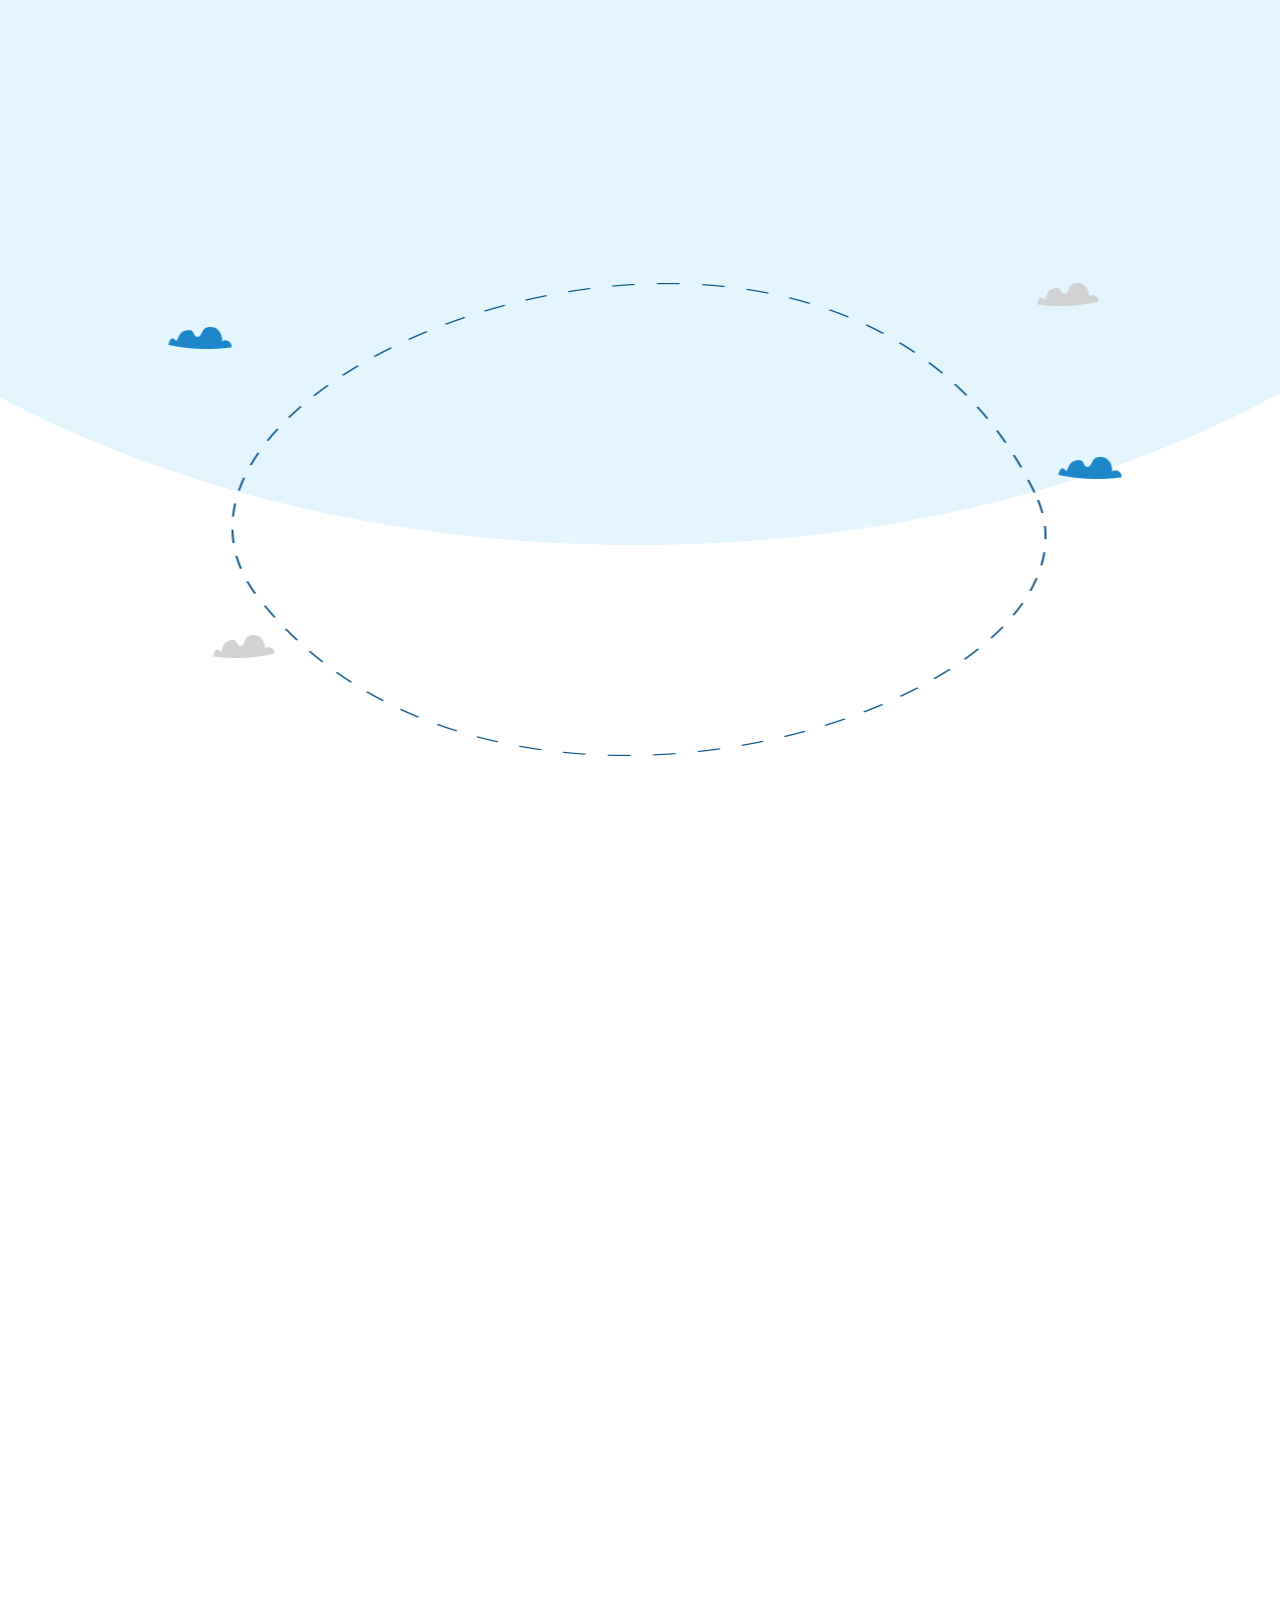
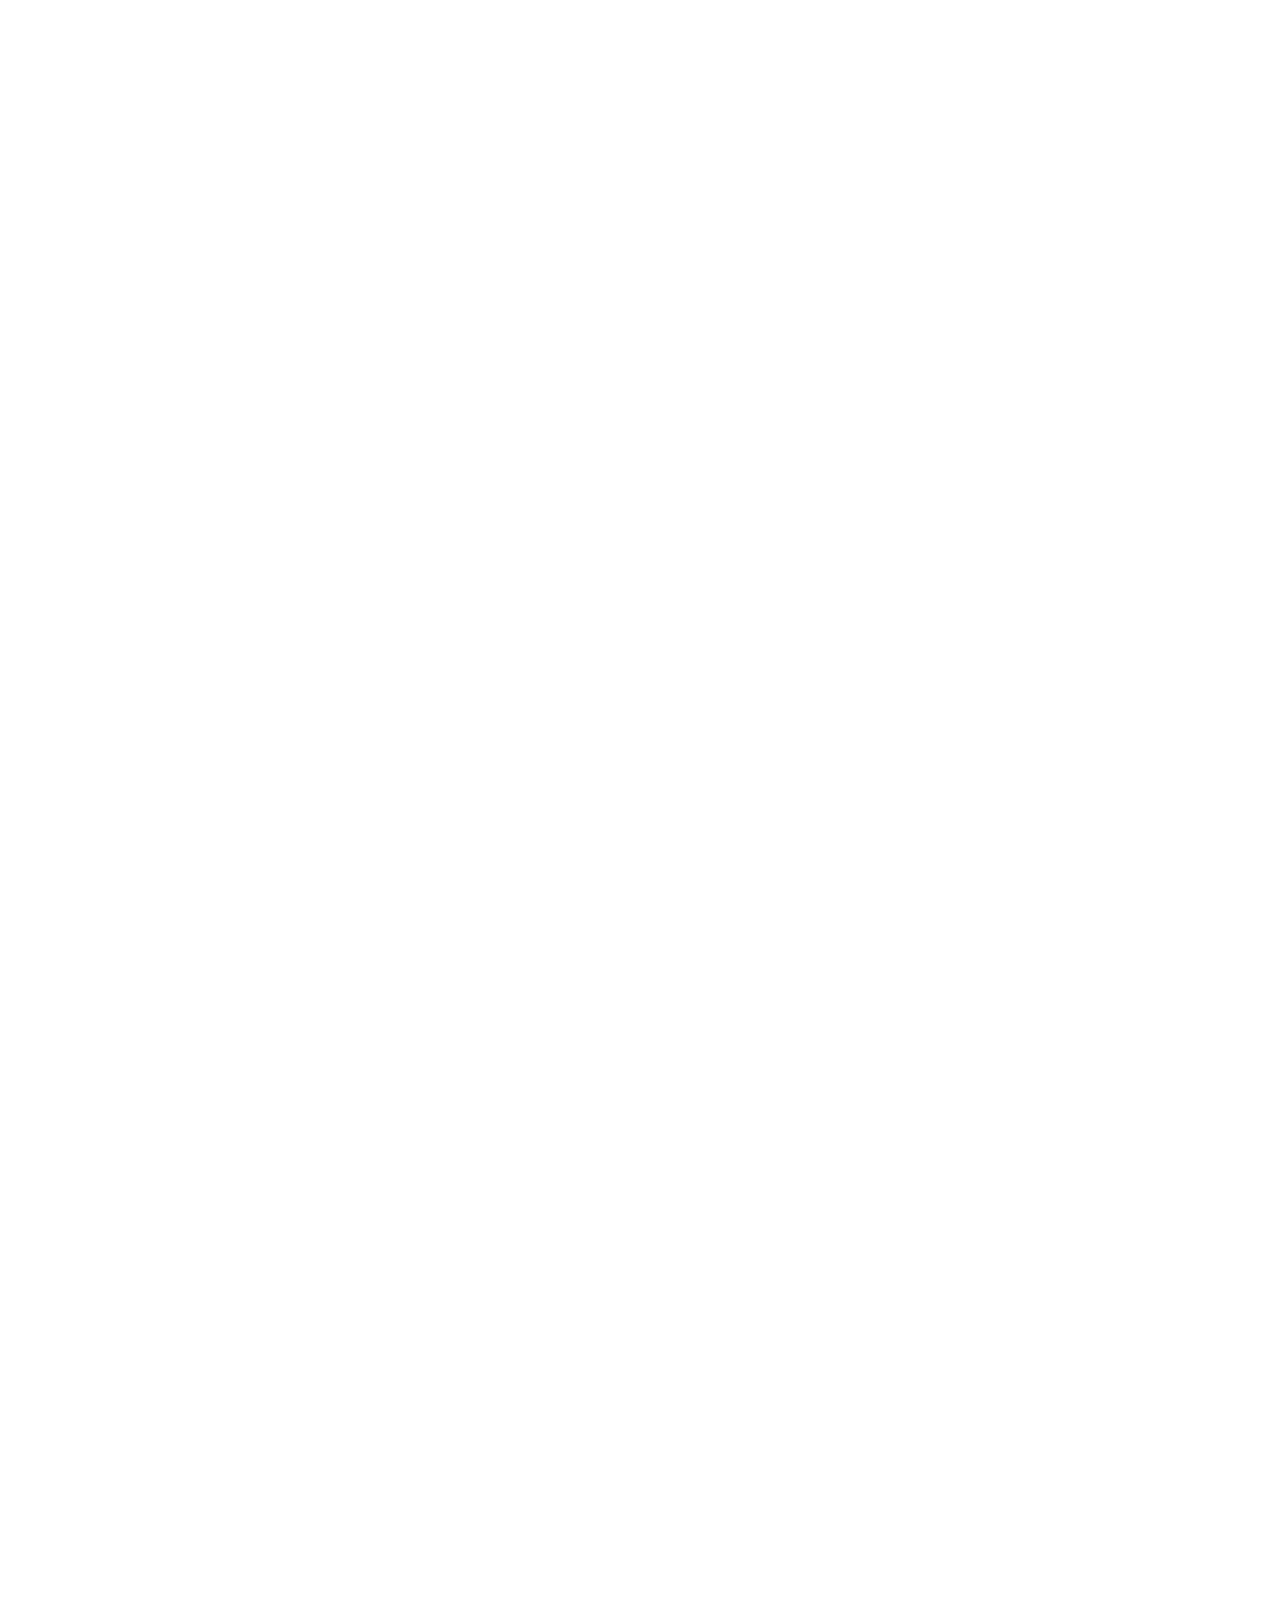
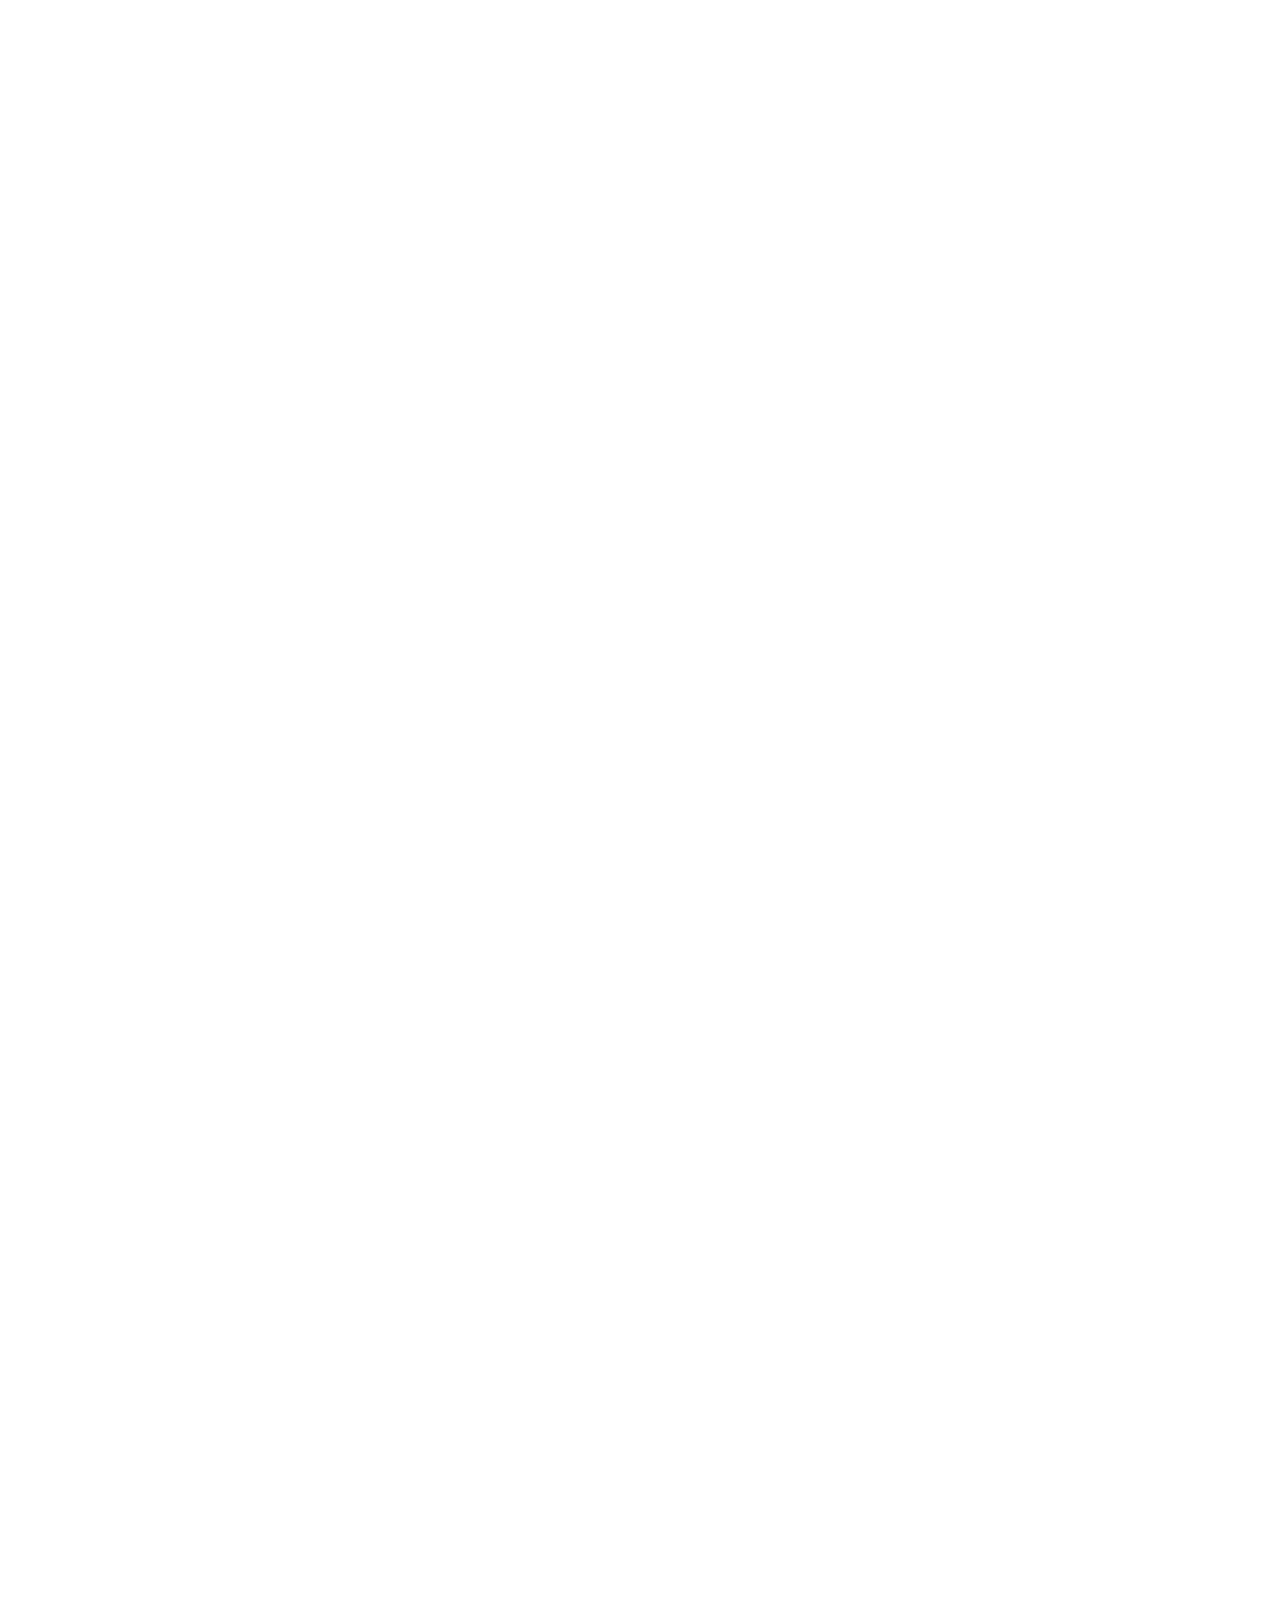
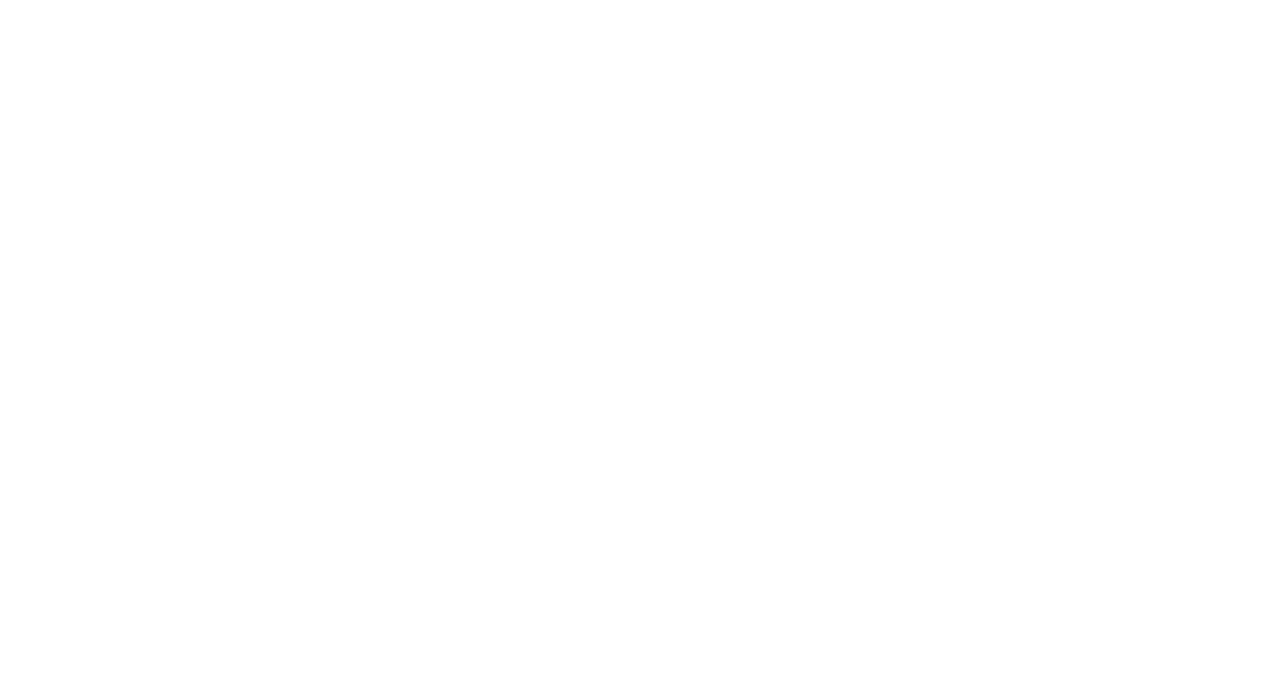
==== index.html @ 8e1ba325 "Initial commit" ====
<!DOCTYPE html>
<html dir="ltr" lang="en-US">
<head>

	<meta http-equiv="content-type" content="text/html; charset=utf-8" />
	<meta name="author" content="www.polleosport.de" />

	<!-- Stylesheets
	============================================= -->
	<link rel="stylesheet" type="text/css" href="fonts/style.css" />
	<link rel="stylesheet" href="css/bootstrap.css" type="text/css" />
	<link rel="stylesheet" href="style.css" type="text/css" />
	<link rel="stylesheet" href="css/swiper.css" type="text/css" />
	<link rel="stylesheet" href="css/dark.css" type="text/css" />
	<link rel="stylesheet" href="css/font-icons.css" type="text/css" />
	<link rel="stylesheet" href="css/animate.css" type="text/css" />
	<link rel="stylesheet" href="css/magnific-popup.css" type="text/css" />

	<link rel="stylesheet" href="css/responsive.css" type="text/css" />
	<meta name="viewport" content="width=device-width, initial-scale=1" />

	<!-- Document Title
	============================================= -->
	<title>LeoClub | Loyalty program | Polleosport.de </title>

	<!-- ========= Open Graph protocol  ========= -->
	<meta property="og:site_name" content="LeoClub | Loyalty program | Polleosport.de" />
	<meta property="og:locale" content="hr_HR" />
	<meta property="og:type" content="website" />
	<meta property="og:title" content="LeoClub | Loyalty program | Polleosport.de" />
	<meta property="og:url" content="https://leoclub.polleosport.de" />
	<meta property="og:description" content="LeoClub ist ein Belohnungsprogramm für unsere treuen Kunden. Wir belohnen Sie bei jedem Einkauf mit LeoClub-Punkten. Beim Einkauf an Verkaufsstellen und im Polleo Sport-Webshop können Punkte gegen Rabatte eingetauscht werden, und Sie können viele andere Vorteile erwarten." />
	<meta property="og:image" content="https://leoclub.polleosport.de/images/leoclub_preview.jpg" />

</head>

<body class="stretched side-panel-left">

<div class="body-overlay"></div>

		<div id="side-panel" class="dark">

			<div id="side-panel-trigger-close" class="side-panel-trigger"><a href="#"><i class="icon-line-cross"></i></a></div>

			<div class="side-panel-wrap">

				<div class="widget clearfix">



					<nav class="nav-tree nobottommargin">
						<ul>

							<li class="current"><a href="#" data-toggle="modal" data-target="#myProgram">Programmregeln</a></li>
							<li class="current"><a href="#" data-toggle="modal" data-target="#myPrivacy">Datenschutz-Bestimmungen</a></li>
							<li class="current"><a href="#" data-toggle="modal" data-target="#myNagrada">Belohnungsregeln</a></li>
						</ul>
					</nav>

				</div>



			</div>

		</div>

	<!-- Document Wrapper
	============================================= -->
	<div id="wrapper" class="clearfix">

		<!-- Header
		============================================= -->
		<header id="header" class="transparent-header no-sticky" >

			<div id="header-wrap">

				<div class="container clearfix">

					<div id="primary-menu-trigger" class="side-panel-trigger"><i class="icon-reorder"></i></div>


					<!-- Logo
					============================================= -->
					<div id="logo">
						<a href="index.html" class="standard-logo" data-dark-logo="images/logo.svg"><img src="images/logo.svg" alt="LeoClub"></a>
						<a href="index.html" class="retina-logo" data-dark-logo="images/logo.svg"><img src="images/logo.svg" alt="LeoClub"></a>
					</div><!-- #logo end -->

					<!-- Primary Navigation
					============================================= -->
					<nav id="primary-menu" class="dark">

						<ul>

							<li ><a href="#" data-toggle="modal" data-target="#myProgram"><div>Programmregeln</div></a></li>
							<li ><a href="#" data-toggle="modal" data-target="#myPrivacy"><div>Datenschutz-Bestimmungen</div></a></li>
							<li ><a href="#" data-toggle="modal" data-target="#myNagrada"><div>Belohnungsregeln</div></a></li>

						</ul>

						<div id="top-search"> <a class="button button-circle nomargin d-none d-lg-block" href="https://polleosport.de/register">Beitreten</a>
							<a class=" color d-block d-lg-none" href="https://polleosport.de/register"> <i class="icon-user-alt"></i></a>

						</div>







					</nav><!-- #primary-menu end -->

				</div>

			</div>

		</header><!-- #header end -->

			<div class="clearfix"></div>

		<!-- Content
		============================================= -->
		<section id="content">

			<div class="content-wrap">

				<div class="container clearfix">
					<div class="row clearfix">

						<div class="col-xl-12">
							<div class=" bottommargin center">
								<h1>Willkommen<br /> in der Löwenfamilie.</h1>
							</div>

							<div class=" center" style="max-width:700px;margin:0 auto;margin-top: 70px">

							<iframe width="560" height="315" src="https://www.youtube.com/embed/TmP2tFRgdqQ" frameborder="0" allowfullscreen></iframe>


								<p class="topmargin-lg lead">LeoClub ist ein Belohnungsprogramm für unsere treuen Kunden. Wir belohnen Sie bei jedem Einkauf mit LeoClub-Punkten. Beim Einkauf an Verkaufsstellen und im Polleo Sport-Webshop können Punkte gegen Rabatte eingetauscht werden, und Sie können viele andere Vorteile erwarten.
								<a class="button button-large button-circle " href="https://polleosport.de/register"> Beitreten</a>
								<div class="clearfix"></div>

								

							</div>


						</div>




					</div>
				</div>

				<div class="container clearfix">
					<div class="row clearfix">

						<div class="col-xl-12">
							<div class=" topmargin bottommargin-lg center">
								<h2>LeoClub Leistungen</h2>
							</div>

						</div>

					</div>
					<div class="row clearfix bottommargin-sm">

						<div class="col-md-6 toppadding70">
							<h3>Punkte für jeden Einkauf</h3>

							<p class="leadsmall">Bei jedem Einkauf sammeln Sie Punkte. Für jeweils 3 € erhalten Sie 1 Punkt. Sie können Punkte gegen Rabatte auf das Gesamtkonto * nach folgender Formel eintauschen:</p>
							<ul class="disc">
								<li>Für <span class="color">50</span> ausgegebene Punkte erhalten Sie  <span class="color">10%</span> Rabatt</li>
								<li>Für <span class="color">100</span> ausgegebene Punkte erhalten Sie  <span class="color">15%</span> Rabatt</li>
								<li>Für <span class="color">200</span> ausgegebene Punkte erhalten Sie  <span class="color">20%</span> Rabatt</li>
							</ul>
							<small></small>* Es ist möglich, nur eine Rabattoption pro Konto zu verwenden. Punkte und Rabatte summieren sich nicht. Für Produkte, die bereits heruntergesetzt wurden, gilt die Regel für höhere Rabatte.

						</div>

						<div class="col-md-6 ">
							<img src="images/bodovi.png" alt="Bodovi za svaku kupnju"/>
						</div>

					</div>

					<div class="clearfix"></div>

					<div class="row clearfix bottommargin-sm ">

						<div class="col-md-6 ">
							<img src="images/leoclub.png" alt="LeoClub cijen"/>
						</div>

						<div class="col-md-6 toppadding70">
							<h3>LeoClub Preise</h3>

							<p class="leadsmall">Die Preise dieser Produkte sind niedriger als die regulären, sie gelten nur für LeoClub-Mitglieder und sind besonders in Filialen und im Polleo Sport-Webshop bekannt.</p>
							<p class="leadsmall">Durch den Kauf von LeoClub-Artikeln sammeln Sie weiterhin Prämienpunkte! </p>


						</div>



					</div>

					<div class="clearfix"></div>

					<div class="row clearfix bottommargin-sm ">

						<div class="col-md-6 toppadding70">
							<h3>Gutscheine</h3>

							<p class="leadsmall">Gutscheine, die in Filialen oder Webshops verwendet werden können, stehen unseren Mitgliedern zur Verfügung.</p>
							<p class="leadsmall">Gutscheine sind über die LeoClub-App für Mobilgeräte oder über Einzelhandelskonten in den Polleo Sport-Verkaufsstellen erhältlich.   </p>


						</div>

						<div class="col-md-6 ">
							<img src="images/vauceri.png" alt="Kuponi"/>
						</div>

					</div>

					<div class="clearfix"></div>


					<div class="row clearfix bottommargin-sm ">

						<div class="col-md-6 ">
							<img src="images/nagradnibodovi.png" alt="Nagradni bodovi"/>
						</div>

						<div class="col-md-6 toppadding70">
							<h3>Belohnungspunkte</h3>

							<p class="leadsmall">Sie erhalten außerdem zusätzliche Prämienpunkte für Einkäufe in bestimmten Kategorien, ausgewählten Marken und Produkten.</p>

							<p class="leadsmall">Überprüfen Sie vor dem Einkauf, ob sich der Artikel in der LeoClub-Aktion befindet, und sparen Sie somit mehr!</p>



						</div>



					</div>

					<div class="clearfix"></div>



				</div>

				<div class="section">
					<div class="container">
						<div class="row clearfix">

							<div class="col-xl-12">
								<div class=" topmargin bottommargin-lg center">
									<h2 class="bottommargin-xs">Wie man beitritt?</h2>
									<p class="lead">Egal, ob Sie ein Fan von Karten oder mobilen Anwendungen sind, Sie können auf drei Arten teilnehmen. </p>
								</div>
							</div>

							<div class="col-md-4 center">
							<img src="images/kiosk.png" alt="Terminal u poslovnici" />
							<h4 class="bottommargin-xs">Terminal in der Filiale</h4>
							<p class="leadsmall">Sie können sich über das Terminal in allen Polleo Sport-Filialen registrieren und erhalten sofort Ihre LeoClub-Karte, die sofort einsatzbereit ist.   </p>

							</div>
							<div class="col-md-4 center">
								<img src="images/app.png" alt="Mobilna aplikacija" />
								<h4 class="bottommargin-xs">Mobile Applikation</h4>
								<p class="leadsmall">Sie können es anstelle der Karte verwenden und sich unterwegs alle von uns erstellten Nachrichten und Angebote ansehen.    </p>

							</div>
							<div class="col-md-4 center">
								<img src="images/mobile.png" alt="Web shop" />
								<h4 class="bottommargin-xs">Webshop</h4>
								<p class="leadsmall">Sie können auch Mitglied werden, wenn Sie sich im Webshop registrieren, wo Sie automatisch Vorteile erhalten. Für Einkäufe in der Filiale können Sie die Karte jederzeit am Terminal herausnehmen oder die mobile Anwendung herunterladen. </p>

							</div>



						</div>

					</div>
				</div>

				<div class="col-xs-12 center" style="margin-top:-85px">

					<a class="button button-large button-circle center btnoutset" href="https://polleosport.de/register"> Beitreten</a>


				</div>



				<!--faq -->


				<div class="container clearfix">
					<div class="row clearfix">

						<div class="col-xl-12">
							<div class=" topmargin bottommargin-lg center">
								<h2>FAQ(Häufig gestellte Fragen)</h2>
							</div>

							<div class="toggle">
								<div class="togglet"><i class="toggle-closed icon-angle-down"></i><i class="toggle-open icon-angle-up"></i> 1. Was ist das LeoClub-Treueprogramm?</div>
								<div class="togglec">Das LeoClub-Treueprogramm ist ein Prämienprogramm, das Ihnen Vorteile für den Kauf oder die Nutzung von Produkten und Dienstleistungen in Filialen oder im Polleo Sport-Webshop bietet.</div>
							</div>

							<div class="toggle">
								<div class="togglet"><i class="toggle-closed icon-angle-down"></i><i class="toggle-open icon-angle-up"></i>2. Wer kann Mitglied des LeoClub-Treueprogramms werden?</div>
								<div class="togglec">Mitglieder des LeoClub-Treueprogramms können natürliche Personen im Alter von mindestens 16 Jahren sein, die in der EU wohnen und zuvor das Antragsformular ausgefüllt haben.</div>
							</div>

							<div class="toggle">
								<div class="togglet"><i class="toggle-closed icon-angle-down"></i><i class="toggle-open icon-angle-up"></i>3. Wie kann ich am LeoClub-Treueprogramm teilnehmen?</div>
								<div class="togglec">Sie können dem LeoClub-Treueprogramm beitreten, indem Sie das Antragsformular an digitalen Terminals in den Filialen von Polleo Sport, über die mobile Anwendung LeoClub oder im Polleo Sport-Webshop ausfüllen.</div>
							</div>

							<div class="toggle">
								<div class="togglet"><i class="toggle-closed icon-angle-down"></i><i class="toggle-open icon-angle-up"></i>4. Wie werden Punkte gesammelt?</div>
								<div class="togglec">Sie sammeln Punkte, indem Sie die LeoClub-Karte an den Polleo Sport-Verkaufsstellen scannen oder im Polleo Sport-Webshop kaufen, wenn Sie sich zuvor in Ihrem Konto angemeldet haben.</div>
							</div>

							<div class="toggle">
								<div class="togglet"><i class="toggle-closed icon-angle-down"></i><i class="toggle-open icon-angle-up"></i>5. Wie lange sind die gesammelten Punkte gültig?</div>
								<div class="togglec">Die gesammelten Punkte sind gültig, solange Sie aktives Mitglied des LeoClub-Treueprogramms sind.</div>
							</div>

							<div class="toggle">
								<div class="togglet"><i class="toggle-closed icon-angle-down"></i><i class="toggle-open icon-angle-up"></i>6. Können meine Punkte an eine andere Person übertragen werden?</div>
								<div class="togglec">Punkte können nicht an andere Personen übertragen werden und gelten nur für den Inhaber der LeoClub-Treueprogrammkarte.</div>
							</div>

							<div class="toggle">
								<div class="togglet"><i class="toggle-closed icon-angle-down"></i><i class="toggle-open icon-angle-up"></i>7. Was ist der Wert des Punktes? </div>
								<div class="togglec">Bei einem Verbrauch von 3 € erhalten Sie 1 Punkt.</div>
							</div>

							<div class="toggle">
								<div class="togglet"><i class="toggle-closed icon-angle-down"></i><i class="toggle-open icon-angle-up"></i>8. Was tun bei Verlust oder Beschädigung der LeoClub-Karte?</div>
								<div class="togglec">Melden Sie sich am digitalen Terminal der Polleo Sport-Niederlassung in Ihrem Profil an und fordern Sie eine neue Karte an. Befolgen Sie die Anweisungen auf dem Terminal und scannen Sie die Karte, um eine Verbindung zu Ihren Daten herzustellen. Sie können die mobile LeoClub-App auch herunterladen und anstelle einer physischen Karte verwenden.</div>
							</div>


							<div class="toggle">
								<div class="togglet"><i class="toggle-closed icon-angle-down"></i><i class="toggle-open icon-angle-up"></i>9. Wie kann ich meine persönlichen Daten ändern?</div>
								<div class="togglec">Sie können Ihre Daten jederzeit über das Benutzerprofil im Polleo Sport-Webshop oder über die mobile LeoClub-Anwendung ändern oder ergänzen.</div>
							</div>


							<div class="toggle">
								<div class="togglet"><i class="toggle-closed icon-angle-down"></i><i class="toggle-open icon-angle-up"></i>10. Wie werden meine Daten gespeichert und verarbeitet?</div>
								<div class="togglec">Alle Informationen zum Schutz und zur Verarbeitung Ihrer personenbezogenen Daten können gemäß den Datenschutzbestimmungen unter der Webadresse leoclupolleosport.de eingesehen werden</div>
							</div>

							<div class="toggle">
								<div class="togglet"><i class="toggle-closed icon-angle-down"></i><i class="toggle-open icon-angle-up"></i>11. Wie kann ich meine Punkte überprüfen?</div>
								<div class="togglec">Sie können Ihre Punkte überprüfen, indem Sie sich am digitalen Terminal in der Polleo Sport-Filiale, über die mobile Anwendung oder über Ihr Webshop-Konto registrieren.</div>
							</div>

						</div>

					</div>

				</div>





				<!--nagrade -->


			<!--	<div class="container clearfix" id="nagrada">
					<div class="row clearfix">

						<div class="col-xl-12">
							<div class=" topmargin-lg bottommargin center">
								<h2>Nagrađujemo nove članove</h2>
								<p class="leadsmall">Sudjelovanje u nagradnoj igri i gratis bodovi vrijede za učlanjenja do 15.07.2019.</p>
								<p class="leadsmall">Rok iskoristivosti kartica i šapica iz starog LavKlub programa nagrađivanja je do 31.07.2019. te nakon toga iste neće više vrijediti.</p>
							</div>



						</div>

					</div>

					<div class="row clearfix bottommargin-sm">

						<div class="col-md-6 toppadding30">
							<h3>Poklon dobrodošlice</h3>

							<p class="leadsmall">Svakog novog člana do 15.07.2019. nagrađujemo s <span class="color">50 bodova</span> dobrodošlice prilikom učlanjenja.</p>
							<p>*50 bodova možeš iskoristiti za 10% popusta na jednom računu za sve artikle s redovnom cijenom. Bodove ne moraš trošiti ako ne želiš, već ih možeš nastaviti prikupljati i iskoristiti za brojne druge pogodnosti.</p>

						</div>

						<div class="col-md-6 ">
							<img src="images/50.svg" alt="Poklon dobrodošlice"/>
						</div>

					</div>

					<div class="clearfix"></div>

					<div class="row clearfix bottommargin-sm ">

						<div class="col-md-6 ">
							<img src="images/100.svg" alt="LeoClub cijen"/>
						</div>

						<div class="col-md-6 toppadding20">
							<h3>Osvoji poklon karticu!</h3>

							<p class="leadsmall">Postani član LeoCluba do 15.07.2019. i ulaziš u bubanj za čak <span class="color">10.000,00 kn</span> na poklon kartici Polleo Sporta!*</p>
								<p>*Učlanjenjem do 15.07. automatski sudjeluješ u nagradnoj igri. Pobjednik će biti objavljen najkasnije 8 dana nakon završetka nagradne na web stranicama LeoClub-a.</p>



						</div>



					</div>

					<div class="clearfix"></div>


				</div> -->



			</div>

		</section><!-- #content end -->

		<!-- Footer
		============================================= -->
		<footer id="footer" class="dark notopmargin">

			<div class="container">

				<!-- Footer Widgets
				============================================= -->
				<div class="footer-widgets-wrap clearfix">

					<div class=" topmargin bottommargin center">
						<h2>Hast du eine Frage?</h2>
					</div>

					<div class="col_full bottommargin">

						<div class="col_one_third">

							<div class="widget clearfix">

								<h4>Adresse:</h4>
								<p>Polleo Sport Gmbh <br/>
									Pluskaufstraße 7, 4061 Pasching, Austria<br/>	
									UID: ATU75218417</p>
							</div>

						</div>

						<div class="col_one_third">

							<div class="widget  clearfix">

								<h4>Kontakt</h4>
								<p>Kostenloses Infotelefon: +43 660 843 8600<br/>
									E-Mail: leoclub@polleosport.at</p>
							</div>

						</div>

						<div class="col_one_third col_last">

							<div class="widget clearfix">
								<h4>Teilen Sie die guten Nachrichten</h4>
								<div class="col_half">
									<p><a href="https://www.facebook.com/PolleoSportOesterreich/"><img src="images/fejsac.png" /> Facebook</a></p>
								</div>

								<div class="col_half col_last">
									<p><a href="https://www.instagram.com/polleosport.at/"><img src="images/instach.png" /> Instagram</a></p>
								</div>


							</div>

						</div>

					</div>

					<div class="clearfix"></div>

					<div class="col_half  bottommargin toppadding20">

						<img src="images/logo-leo.svg" alt="LeoClub">
					</div>

					<div class="col_half col_last tright  bottommargin-xs toppadding50">
						<div class="fright clearfix">
							<p>© 2020, LeoClub by Polleo Sport • Polleo Adria d.o.o. • Alle Rechte vorbehalten</p>

						</div>




					</div>
				</div><!-- .footer-widgets-wrap end -->

			</div>








		</footer><!-- #footer end -->

	</div><!-- #wrapper end -->


	<!-- Pravila programa Modal -->
	<div class="modal" id="myProgram">
	<div class="modal-dialog">
		<div class="modal-content">

			<!-- Modal Header -->
			<div class="modal-header">
				<h4 class="modal-title">Programmregeln</h4>
				<button type="button" class="close" data-dismiss="modal">&times;</button>
			</div>

			<!-- Modal body -->
			<div class="modal-body">
				<h3>1. Einleitende Bestimmungen</h3>
				<p>1.1. Wir sind eine Firma Polleo Sport GmbH „Polleo Sport“, und im Sinne der LeoClub Rewards-Programmregeln gelten wir als Leiter des LeoClub Rewards-Programms. In diesen Regeln wird Polleo Sport auch als "Polleo" bezeichnet und das LeoClub-Treueprogramm als "Programm".</p>
				<p>1.2. Diese Regeln gelten als Beziehung zwischen Programmmitgliedern und Polleo als Programmmanager.</p>
				<p>1.3. Ziel des Programms ist es, seinen Mitgliedern die Vorteile zu ermöglichen. Jedes Mitglied des Treueprogramms erklärt durch seinen Zugang zum Programm, dass die Bestimmungen dieser Regeln gelesen und verstanden wurden und dass er sie vollständig akzeptiert.</p>
				<p>1.4. Durch den Zugriff auf das Programm und jedes Mal, wenn Sie eine LeoClub-Karte aus Kunststoff oder elektronisch verwenden, bestätigt das Mitglied, dass es die zum Zeitpunkt der Verwendung der Karte gültigen Regeln sowie andere Dokumente, für die diese Regeln gelten, akzeptiert.</p>
				<p>1.5. Mitglieder werden unter leoclub.polleosport.at über Änderungen der Programmrichtlinien informiert</p>
				<p>1.6. Diese Version der Regenl gilt ab dem 5. Juni 2019.</p>
				<h3>2. Über das Programm</h3>
				<p>2.1. Ziel des Programms ist:</p>
				<ul>
					<li>Ermöglichen Sie Programmmitgliedern, verschiedene Vorteile durch den Kauf oder die Nutzung von Produkten und Dienstleistungen in den Verkaufsstellen oder im Polleo Web Shop zu erzielen</li>
				</ul>
				<ul>
					<li>Informieren Sie die Mitglieder des Programms über Produkte und Dienstleistungen und halten Sie sie über personalisierte Angebote und Vorteile auf dem Laufenden.</li>
				</ul>
				<p>2.2. Personen mit einem Mindestalter von 16 Jahren, die alle Anforderungen gemäß diesen Regeln erfüllen, alle erforderlichen Einwilligungen sowie die angeforderten persönlichen Daten erteilen, können am Programm teilnehmen. Im Falle einer Änderung personenbezogener Daten oder eines Widerrufs der erforderlichen Einwilligung werden die Mitglieder Polleo in geeigneter Weise informieren und / oder eine E-Mail an leoclub@polleosport.at senden</a></p>
				<p>2.3. Die Vorteile und Regeln werden jederzeit über die Website leoclub.polleosport.at/rewards- rules öffentlich zugänglich gemacht und regeln die Regeln und Methoden für das Sammeln und Berechnen die Prämienpunkte sowie andere Informationen zu den Prämien und Vorteilen des Programms. Die Vergütungsregeln können jederzeit geändert werden, und ihre Änderung stellt keine Änderung dieser Regeln dar.</p>
				<h3>3. Mitgliedschaft des Programms</h3>
				<p>3.1. Um Mitglied zu werden, füllt eine Person im Mindestalter von 16 Jahren beim Ausfüllen des Antragsformulars alle erforderlichen Felder auf dem Antragsformular aus: Name, Nachname, Geschlecht, Geburtsdatum, Postanschrift, Handynummer und E-Mail-Adresse.</p>
				<p>3.2. Mitglieder können das Antragsformular über digitale Terminals in Polleo-Filialen, über die Polleo-Website oder über die mobile LeoClub-Anwendung ausfüllen.</p>
				<p>3.3. Durch Ausfüllen des Antragsformulars beantragt eine Person die Mitgliedschaft im Programm und akzeptiert diese Regeln sowie andere Dokumente, auf die sich die Regeln beziehen, vorbehaltlos.</p>
				<p>3.4. Durch die Ausstellung einer Plastik- oder elektronischen Karte in einem digitalen Kiosk, einer mobilen Anwendung oder einem Webshop akzeptiert Polleo den Zugang des Mitglieds zum Programm. Die LeoClub-Karte ist nicht übertragbar und kann nur von dem Mitglied verwendet werden, dem sie gehört.</p>
				<p>3.5. Die Karte ist nummeriert und die Nummer von jeder Karte ist mit den Informationen von der Karte verknüpft.</p>
				<p>3.6. Das Mitglied darf seine LeoClub-Karte ausschließlich für die Zwecke des Programms und gemäß den hier aufgeführten Regeln verwenden.</p>
				<p>3.7. Die LeoClub-Karte ist ausschließlich Österreich in ausgewählten Polleo Sport-Verkaufsstellen und im Webshop www.polleosport.at gültig</p>
				<h3>4. Programmmitglieder</h3>
				<p>4.1. Mitglieder des Programms können natürliche Personen mit einem Mindestalter von 16 Jahren sein, die in der Europäischen Union ansässig sind und zuvor das Antragsformular ausgefüllt haben.</p>
				<p>4.2. Mitglieder dürfen die Vorteile des Programms ausschließlich für den persönlichen Gebrauch nutzen, indem sie ihre eigene LeoClub-Karte vorlegen.</p>
				<p>4.3. Beim Entritt in das Programm erhält das Mitglied zusätzlich zur LeoClub-Karte sein LeoClub-Konto, auf dem Transaktionen und Vorteile aufgezeichnet werden, die es in den Polleo-Filialen oder im Webshop gibt. Ein Mitglied hat nur Anspruch auf ein LeoClub-Konto. Weitere Informationen zu den Nutzungsbedingungen des Polleo-Webshops finden Sie unter https://polleosport.at/terms und unter Bedingungen.</a></p>
				<p>4.4. Durch die Eingabe persönlicher Informationen auf das Antragsformular wird das Mitglied ausdrücklich und zweifellos gewarnt, dass es seine Zustimmung zum Senden von Informationen über das Programm sowie zum Senden von Angeboten und Vorteilen per Handy, LeoClub-Konto und E-Mail erteilt.</p>
				<p>4.5. Alle Aktionen, die über seine LeoClub-Karte oder sein LeoClub-Konto ausgeführt werden, haftet Polleo nicht. Bei Verlust oder Diebstahl einer LeoClub-Karte benachrichtigt das Mitglied Polleo per E-Mail unter leoclub@polleosport.at</a></p>
				<h3>5. Persönliche Informationen und Datenschutz</h3>
				<p>5.1. Polleo verarbeitet die persönlichen Daten der Programmmitglieder ausschließlich zum Zweck des Programms und zum Zweck der Durchführung des Programms. Polleo verarbeitet die persönlichen Informationen, die es bei der Registrierung von Programmmitgliedern gesammelt hat (im Antragsformular, telefonisch, über eine mobile Anwendung oder einen Webshop), sowie die Daten, die es über das Mitglieder während der Nutzung des Programms als Programmmanager gesammelt hat. Weitere Informationen zur Verarbeitung und Verwendung personenbezogener Daten im Polleo-Webshop finden Sie unter https://polleosport.at</a></p>
				<p>5.2. Die Datenschutzrichtlinie des Programms ist über die leoclub.polleosport.com/Privacy Policy verfügbar und enthält detailliertere Informationen darüber, wie die persönlichen Daten der Mitglieder verarbeitet werden, zum Schutz ihrer persönlichen Daten, zu den Rechten der Mitglieder in Bezug auf ihre persönlichen Daten und zur Aufbewahrungsfrist für personenbezogene Daten und andere verwandte Informationen sowie Informationen zur Verweigerung aller erteilten Einwilligungen.</p>
				<h3>6. Beendigung der Mitgliedschaft</h3>
				<p>6.1. Polleo hat das Recht, Programmelemente oder das gesamte Programm jederzeit ohne vorherige Ankündigung zu beenden. Alle Änderungen der Polleo-Programmrichtlinien werden auf der Website leoclub.polleosport.com veröffentlicht. Die Änderungen treten 14 Tage nach dem Datum der Bekanntgabe in Kraft, und die Mitglieder werden rechtzeitig benachrichtigt. Für den Fall, dass Änderungen der Programmregeln die Bedingung oder Fähigkeit beeinträchtigen, über die Punkte oder Vorteile jedes Mitglieds zu verfügen, wird dieses Mitglied innerhalb von 14 Tagen oder bis zum Datum des Inkrafttretens der Änderung oder Änderung der Regeln darauf hingewiesen, dass die Punkte oder Vorteile verwendet werden müssen Welche Punkte oder Vorteile können nicht eingelöst werden?</p>
				<p>6.2. Die Mitgliedschaft im Programm endet:</p>
				<ul>
					<li>Durch die Beendigung der Mitgliedschaft;</li>
					<li>Entfernen des Mitglieds;</li>
					<li>durch Beenden des Programms.</li>
				</ul>
				<p>6.3. Das Mitglied hat das Recht, jederzeit vom Programm zurückzutreten, indem es den Antrag auf Rücktritt vom Programm ordnungsgemäß ausfüllt, der an die E-Mail-Adresse leoclub@polleosport.at gesendet werden kann. Der Rücktritt vom Programm erfolgt innerhalb von 30 Tagen nach Eingang der oben genannten Anfrage bei Polleo.</p>
				<p>6.4. Polleo kann ein Mitglied ohne besondere oder vorherige Warnung im Falle eines Verstoßes gegen die Regeln oder nach Bedarf zur Erfüllung einer vertraglichen oder rechtlichen Verpflichtung vom Programm ausschließen.</p>
				<p>6.5. Mit dem Tag der Beendigung des Programms, dem Tag des Rücktritts oder dem Tag des Ausschlusses verliert das Mitglied dauerhaft alle seine Mitgliedschaftsrechte, einschließlich des Rechts auf alle bisher gewonnenen Punkte oder Vorteile.</p>
				<p>6.6. Polleo übernimmt keine Haftung für materielle oder nicht finanzielle Schäden, die dadurch entstehen, dass das Mitglied nicht über Punkte oder Vorteile informiert wird oder das Mitglied das Recht darauf verloren hat oder diese nicht ausüben kann, außer im Falle von Vorsatz oder grober Fahrlässigkeit von Polleo.</p>
				<p>6.7. Polleo übernimmt keine Verantwortung für die Richtigkeit der Angaben im Antragsformular und für etwaige materielle oder immaterielle Schäden, die auf dieser Grundlage auftreten können.<ins cite="mailto:IK" datetime="2019-04-19T15:21"></ins></p>
				<h3>7. Anwendbares Recht</h3>
				<p>7.1.  Bei Streitigkeiten über das Programm gilt das Recht der Republik Österreich und die Zuständigkeit des zuständigen Bezirksgericht Traun.</p>
			</div>

			<!-- Modal footer -->
			<div class="modal-footer">
				<button type="button" class="button" data-dismiss="modal">Schließen</button>
			</div>

		</div>
	</div>
</div>
	<!-- End Pravila programa Modal -->


	<!-- Pravila nagrađivanja Modal -->
	<div class="modal" id="myNagrada">
		<div class="modal-dialog">
			<div class="modal-content">

				<!-- Modal Header -->
				<div class="modal-header">
					<h4 class="modal-title">Belohnungsregeln</h4>
					<button type="button" class="close" data-dismiss="modal">&times;</button>
				</div>

				<!-- Modal body -->
				<div class="modal-body">
					<h3>1. LeoClub Punkte</h3>
					<p>Als Mitglied des LeoClub-Treueprogramms erhalten Sie bei jedem Einkauf in einem Polleo Sport-Geschäft oder Webshop nach folgender Formel Prämienpunkte:</p>
					<p><strong>Bei verbrauch 20 kn = 1 bod *</strong></p>
					<p>Wenn Sie eine bestimmte Anzahl von Punkten haben, haben Sie Anspruch auf einen Rabatt auf Ihr Gesamtkonto *. Die Anzahl der benötigten Punkte und die Anzahl der verfügbaren Rabatte sind in der folgenden Tabelle aufgeführt.</p>
					<table class="table table-striped">
						<tbody>
						<tr>
							<td>
								<p><strong>Anzahl der erforderlichen Punkte</strong></p>
							</td>
							<td>
								<p><strong>Rabattbetrag</strong></p>
							</td>
						</tr>
						<tr>
							<td>
								<p><strong> 50</strong></p>
							</td>
							<td>
								<p><strong>10%</strong></p>
							</td>
						</tr>
						<tr>
							<td>
								<p><strong>100</strong></p>
							</td>
							<td>
								<p><strong>15%</strong></p>
							</td>
						</tr>
						<tr>
							<td>
								<p><strong>200</strong></p>
							</td>
							<td>
								<p><strong>20%</strong></p>
							</td>
						</tr>
						</tbody>
					</table>
					<p>* Es kann nur ein Rabatt pro Option verwendet werden.</p>
					<ul>
						<li> Punkte und Rabatte summieren sich nicht.</li>
						<li> Für Produkte, die bereits heruntergesetzt sind, gilt eine größere Rabattregel.</li>
						<li> Beim Einlösen von Punkten werden keine neuen Punkte gesammelt</li>
						<li> Beim Kauf von Geschenkkarten werden keine zusätzlichen Punkte verdient</li>
					</ul>
					<h3>2. Empfohlene LeoClub-Artikel für Programmmitglieder</h3>
					<p>Die Preise dieser Produkte sind niedriger als die regulären Preise, gelten nur für LeoClub-Mitglieder und sind besonders in Polleo Sport Filialen und im Webshop bekannt. Durch den Kauf von LeoClub-Artikeln erhalten Sie weiterhin Prämienpunkte</p>
					<h3>3. Gutscheine</h3>
					<p>Gutscheine können von unseren Mitgliedern in den Polleo Sport filialen oder im Webshop verwendet werden. Gutscheine sind über die mobile LeoClub-App oder über Einzelhandelskonten in den Polleo Sport-Verkaufsstellen erhältlich. Einzelne Gutscheine stehen den Kunden sofort zur Verfügung, während eine bestimmte Art von Gutschein für Punkte eingelöst wird, die Mitglieder sammeln.</p>
					<h3>4. Belohnungspunkte für den Kauf bestimmter Kategorien, Marken oder Produkte.</h3>
					<p>Sie qualifizieren sich für zusätzliche Prämienpunkte, indem Sie bestimmte Kategorien, Marken oder Produkte kaufen.</p>
				</div>

				<!-- Modal footer -->
				<div class="modal-footer">
					<button type="button" class="button" data-dismiss="modal">Schließen</button>
				</div>

			</div>
		</div>
	</div>
	<!-- End Pravila nagradjivanja Modal -->

	<!-- Pravila nagrađivanja Modal -->
	<div class="modal" id="myPrivacy">
		<div class="modal-dialog">
			<div class="modal-content">

				<!-- Modal Header -->
				<div class="modal-header">
					<h4 class="modal-title">Datenschutzerklärung	</h4>
					<button type="button" class="close" data-dismiss="modal">&times;</button>
				</div>

				<!-- Modal body -->
				<div class="modal-body">

					<h3>1. Einleitende Bestimmungen</h3>
					<p>Diese Regeln können jederzeit geändert werden. Im Falle von Änderungen, Modifikationen oder Ergänzungen dieser Regeln werden die Mitglieder auf der Website leoclub.polleosport.com und per E-Mail (falls möglich) benachrichtigt oder auf eine andere geeignete und leicht sichtbare Weise benachrichtigt.</p>
					<p>In diesem Dokument wird den Programmmitgliedern genau erklärt, was wir mit Ihren persönlichen Daten tun.</p>
					<p>Dieses Dokument beschreibt, wie wir Ihre persönlichen Daten sammeln, verwenden und verarbeiten und wie wir unseren gesetzlichen Verpflichtungen Ihnen gegenüber nachkommen.</p>
					<p>hre Privatsphäre ist uns wichtig und wir kümmern uns um die Sicherheit und den Schutz Ihrer Rechte.</p>
					<p>Wenn Sie mit einem Teil dieser Mitteilung unzufrieden sind, können Sie die Ausübung eines der nachstehend aufgeführten Rechte geltend machen.</p>
					<h3>2. Zu verarbeitende Daten</h3>
					<p>Wir verarbeiten die persönlichen Daten, die Sie uns bei der Anmeldung / Teilnahme am Programm zur Verfügung stellen, ausschließlich bei der Kommunikation mit Polleo über Telefonanrufe, E-Mail, mobile Anwendungen und Profile auf den Websites des Polleo Sport- und LeoClub Rewards-Programms.</p>
					<p>Zu verarbeitende Daten:</p>
					<ul>
						<li>Name, Geschlecht, Adresse, Geburtsdatum, Mobilnummer, E-Mail-Adresse, dh die Informationen, die Sie uns bei der Anmeldung zum Programm gegeben haben. Wir verarbeiten auch alle Änderungen, die Sie an den Informationen vornehmen, die Sie später angegeben haben.</li>
					</ul>
					<ul>
						<li>Zusätzliche Informationen wie: Fitnessziel, Sportziel und bevorzugte Marke</li>
					</ul>
					<ul>
						<li>Transaktionsdaten beim Kauf einer LeoClub-Karte: Datum und Uhrzeit der Transaktion, Kontonummer, Art der Transaktion, Verkaufsstelle, ausgegebener Betrag, Zahlungsmethode, Produkte und deren Menge, Anzahl der erhaltenen Punkte, Anzahl der ausgegebenen Punkte</li>
					</ul>
					<ul>
						<li>Informationen über Ihre Mitgliedschaft im Programm und die Nutzung der Programmvorteile wie: Datum des Beitritts / Beitritt zum Programm, Informationen zu den erzielten Programmvorteilen wie gesammelte Punkte, verwendete Gutscheine usw.</li>
					</ul>
					<ul>
						<li>Informationen zu Vorteilen und Neuigkeiten aus unserem Angebot, die wir per E-Mail senden, Benachrichtigungen in der mobilen Anwendung, über das Webprofil des Mitglieds usw. In einigen Fällen können wir den Zeitpunkt des Empfangs von Nachrichten, die wir über die oben genannten elektronischen Kommunikationsmittel senden, aufzeichnen</li>
					</ul>
					<h3>3. Warum verarbeiten wir Ihre Daten?</h3>
					<p>Wir verarbeiten Ihre persönlichen Daten basierend auf der Mitgliedschaft im Programm, um Vorteile für die Mitgliedschaft zu erhalten. Zu den Vorteilen gehören das Angebot aller unserer Produkte und Dienstleistungen, Nachrichtenbenachrichtigungen, Tools, Anwendungen, Veranstaltungen und Werbeaktionen. Um über die Vorteile von Mitgliedschaften und anderen Diensten informiert zu werden, für die Sie uns Ihre Zustimmung gegeben haben, senden wir Ihnen Benachrichtigungen per E-Mail und / oder SMS und / oder Newsletter und / oder mobiler Anwendung. Wir werden unsere Mitglieder über Produkte, Dienstleistungen, Gewinnspiele und andere aktuelle Vorteile, die sie als Programm erhalten können, auf dem Laufenden halten</p>
					<h3>4. Sicherheit personenbezogener Daten</h3>
					<p>Die zwischen Ihnen und Polleo ausgetauschten persönlichen Daten werden über hochmoderne Links übermittelt. Alle verwendeten IT-Systeme sind vor unbefugtem Zugriff auf Sicherheitssysteme geschützt und die Mitarbeiter sind an die Vertraulichkeit der Informationen gebunden.</p>
					<h3>5. Wer kann auf Ihre persönlichen Daten zugreifen?</h3>
					<ul>
						<li>Mitarbeiter von Polleo und verbundene Unternehmen, die ausschließlich auf Ihre Informationen zugreifen, um die Ziele des Programms zu steuern und zu erreichen. In diesem Fall können die Polleo-Mitarbeiter nur auf die Daten zugreifen, die sich auf ihren Verarbeitungsbereich beziehen</li>
					</ul>
					<ul>
						<li>Dritte, die Informationen über Ihre Finanzen haben, wie Finanz- oder Kreditinstitute</li>
					</ul>
					<ul>
						<li>öffentlich-rechtliche Einrichtungen, wenn wir in gutem Glauben handeln, haben wir Grund zu der Annahme, dass es notwendig ist, im Einklang mit einer gesetzlichen Verpflichtung zu handeln</li>
					</ul>
					<ul>
						<li>andere Dienstleister, die in unserem Namen einen bestimmten Dienst anbieten (z. B. Kartenhersteller), oder möglicherweise IT-Drittanbieter, mit denen wir geeignete Vereinbarungen zur Verarbeitung personenbezogener Daten getroffen haben (oder es gibt andere geeignete Mechanismen)</li>
					</ul>
					<h3>6. Werden Ihre Daten in Drittländer übertragen?</h3>
					<p>Wir verwenden das MailChimp-System (Marke von Rocket Science Group, LLC, 675 Ponce De Leon Ave NE 5000, Atlanta, GA 30308, USA), um Newsletter zu verteilen. MailChimp entspricht den Datenschutzbestimmungen von Privacy Shield und muss den EU-Datenschutzbestimmungen entsprechen. Die Datenschutzrichtlinie von MailChimp: https://mailchimp.com/legal/privacy/ verwendet Ihre Informationen nur zum Zweck der Zustellung von Newslettern, der Bewertung der Zustellung und der Verbesserung des Dienstes. MailChimp wird Sie nicht direkt kontaktieren oder Ihre Informationen verwenden. Sie werden nicht an Dritte weitergegeben. Zu den von MailChimp verwendeten Informationen gehört ein "Web Beacon", das Informationen zum Öffnen von Newslettern und / oder zum Aktivieren von Links in Newslettern an MailChimp sendet. Dabei werden Informationen zu Ihrem Internetbrowser, Ihrer IP-Adresse und Ihrem Standort an MailChimp gesendet.</p>
					<h3>7. Speicherdauer Ihrer Daten</h3>
					<p>In Übereinstimmung mit Ihren Rechten als Mitglied werden wir die Informationen in Übereinstimmung mit den einschlägigen Vorschriften aufbewahren, deren Aufbewahrungsfristen von der Erfüllung einiger unserer Verpflichtungen abhängen können, die auf einer bestimmten Vorschrift beruhen. Im Falle der Beendigung der Mitgliedschaft benötigen wir Ihre Daten nicht mehr und werden sie innerhalb von 60 Tagen nach Erhalt der Programm-Exit-Anfrage löschen.</p>
					<h3>8. Ihre Rechte in Bezug auf persönliche Daten</h3>
					<h3>Auskunftsrecht</h3>
					<ul>
						<li>Sie haben das Recht, uns zu bitten, zu bestätigen, ob wir Ihre persönlichen Daten verarbeiten, sowie auf Ihre persönlichen Daten zuzugreifen, die wir verarbeiten. Dies kann per E-Mail an loeclub@polleosport.at angefordert werden. Wir werden Ihre E-Mail innerhalb eines Monats nach Erhalt beantworten. Bei einer großen Anzahl von Anfragen sowie der Komplexität Ihrer Anfrage kann es sein, dass wir zusätzliche Zeit benötigen, um zu antworten. In diesem Fall werden wir Sie rechtzeitig benachrichtigen und Sie erhalten unsere Antwort spätestens drei Monate nach Erhalt Ihrer E-Mail</li>
					</ul>
					<ul>
						<li>Sie sind jederzeit berechtigt, uns um eine Kopie der Informationen zu bitten, die wir über Sie haben, sowie uns zu bitten, diese Informationen zu ändern, zu aktualisieren oder zu löschen. Wir bitten Sie möglicherweise um weitere Informationen zu Ihrer Anfrage. Wenn wir Ihnen einen Einblick in die Informationen geben, die wir über Sie haben, werden wir dies kostenlos tun, es sei denn, die Bearbeitung der Anfrage ist "offensichtlich unbegründet oder übertrieben". Wenn Sie zusätzliche Kopien dieser Informationen von uns anfordern, kann eine angemessene Verwaltungsgebühr erhoben werden. Ihre Anfrage kann abgelehnt werden, wenn dies gesetzlich zulässig ist.</li>
					</ul>
					<ul>
						<li>Sie üben das Recht aus, Ihre persönlichen Daten über die LeoClub-Mobilanwendung, das Webkonto oder per E-Mail an leoclub@polleosport.at zu aktualisieren oder zu korrigieren <a href="mailto:leoclub@polleosport.at">leoclub@polleosport.at</a></li>
					</ul>
					<h3>Recht zu löschen</h3>
					<p>Unter bestimmten Umständen können Sie verlangen, dass wir Ihre persönlichen Daten löschen. Zum Beispiel haben Sie dieses Recht in den folgenden Fällen:</p>
					<ul>
						<li>Wir benötigen Ihre Daten nicht mehr für den Zweck, für den sie ursprünglich gesammelt wurden</li>
					</ul>
					<ul>
						<li>Sie haben die Einwilligung, die Sie uns zur Verarbeitung Ihrer personenbezogenen Daten erteilt haben, widerrufen, und es gibt keine andere Rechtsgrundlage für die weitere Verarbeitung Ihrer personenbezogenen Daten (in Fällen, in denen die rechtliche Grundlage für die Verarbeitung personenbezogener Daten die Einwilligung ist).</li>
					</ul>
					<ul>
						<li>Die Daten wurden ohne gültige Rechtsgrundlage verarbeitet</li>
					</ul>
					<ul>
						<li>Die Löschung von Daten ist erforderlich, um unseren gesetzlichen Verpflichtungen nachzukommen</li>
					</ul>
					<ul>
						<li>Sie haben der Verarbeitung personenbezogener Daten widersprochen, und wir können nicht nachweisen, dass eine legitime Rechtsgrundlage vorliegt, die über Ihre Rechte und Interessen hinausgeht und auf deren Grundlage wir berechtigt wären, Ihre personenbezogenen Daten weiter zu verarbeiten.</li>
					</ul>
					<h3>Eine Beschwerde gegen die Verarbeitung Ihrer persönlichen Daten</h3>
					<p>Sie können verlangen, dass Ihre persönlichen Daten für Direktmarketingzwecke verarbeitet werden. In diesem Fall glauben wir, dass Sie auch einen Antrag auf Rücktritt vom Programm gestellt haben, da die Angebote und Vorteile, die Sie erhalten können, einer der Hauptzwecke des Programms sind. Sie können vom Programm zurücktreten, indem Sie den Antrag auf Beendigung ordnungsgemäß ausfüllen, der unter leoclub@polleosport.at angefordert werden kann</p>
					<h3>Auswahl einer Kommunikationsmethode</h3>
					<p>Durch die Eingabe Ihrer Kontakte haben Sie zugestimmt, Ihnen Informationen über das Programm, Angebote und Vorteile zu senden. Sie können Ihre Berechtigungen jederzeit widerrufen, indem Sie eine Anfrage an leoclub@polleosport.at, in Ihrem Konto unter www.polleosport.at oder über die mobile LeoClub-Anwendung senden.</p>
					<h3>Recht, sich bei der Datenschutzbehörde zu beschweren</h3>
					<p>Als Mitglied des Programms haben Sie jederzeit das Recht, bei der zuständigen Behörde für den Schutz personenbezogener Daten (www.azop.at) eine Beschwerde über die Verarbeitung und den Schutz Ihrer personenbezogenen Daten vor der Mitgliedschaft im Programm einzureichen.</p>

				</div>

				<!-- Modal footer -->
				<div class="modal-footer">
					<button type="button" class="button" data-dismiss="modal">
                        Schließen</button>
				</div>

			</div>
		</div>
	</div>
	<!-- End Pravila nagradjivanja Modal -->
	<!-- Go To Top
	============================================= -->
	<div id="gotoTop" class="icon-angle-up"></div>

	<!-- External JavaScripts
	============================================= -->
	<script src="js/jquery.js"></script>
	<script src="js/plugins.js"></script>

	<!-- Footer Scripts
	============================================= -->
	<script src="js/functions.js"></script>

</body>
</html>
---- fonts/style.css ----
/* #### Generated By: http://www.cufonfonts.com #### */

@font-face {
font-family: 'Proxima Nova Regular';
font-style: normal;
font-weight: normal;
src: local('Proxima Nova Regular'), url('ProximaNova-Regular.woff') format('woff');
}


@font-face {
font-family: 'Proxima Nova Thin';
font-style: normal;
font-weight: normal;
src: local('Proxima Nova Thin'), url('ProximaNovaT-Thin.woff') format('woff');
}


@font-face {
font-family: 'Proxima Nova Light';
font-style: normal;
font-weight: normal;
src: local('Proxima Nova Light'), url('ProximaNova-Light.woff') format('woff');
}


@font-face {
font-family: 'Proxima Nova Semibold';
font-style: normal;
font-weight: normal;
src: local('Proxima Nova Semibold'), url('ProximaNova-Semibold.woff') format('woff');
}


@font-face {
font-family: 'Proxima Nova Bold';
font-style: normal;
font-weight: normal;
src: local('Proxima Nova Bold'), url('ProximaNova-Bold.woff') format('woff');
}


@font-face {
font-family: 'Proxima Nova Extrabold';
font-style: normal;
font-weight: normal;
src: local('Proxima Nova Extrabold'), url('ProximaNova-Extrabld.woff') format('woff');
}


@font-face {
font-family: 'Proxima Nova Black';
font-style: normal;
font-weight: normal;
src: local('Proxima Nova Black'), url('ProximaNova-Black.woff') format('woff');
}
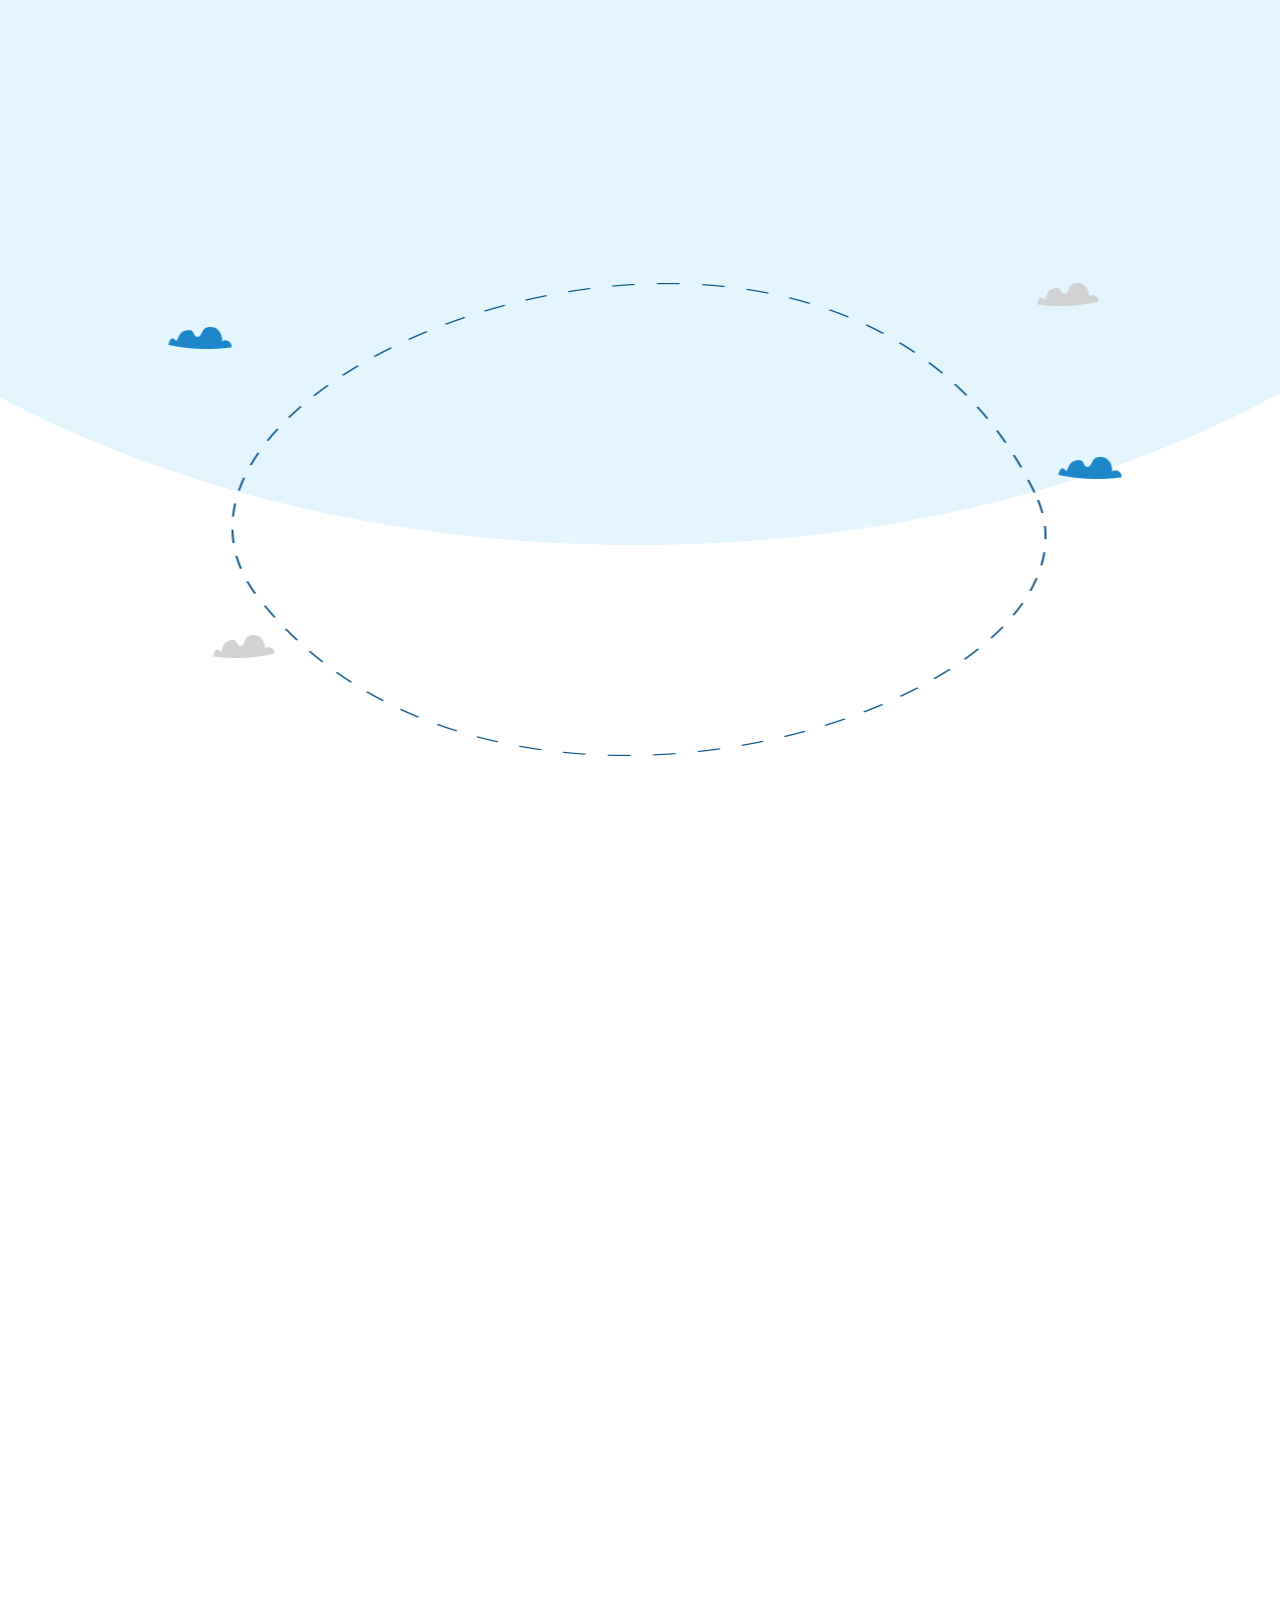
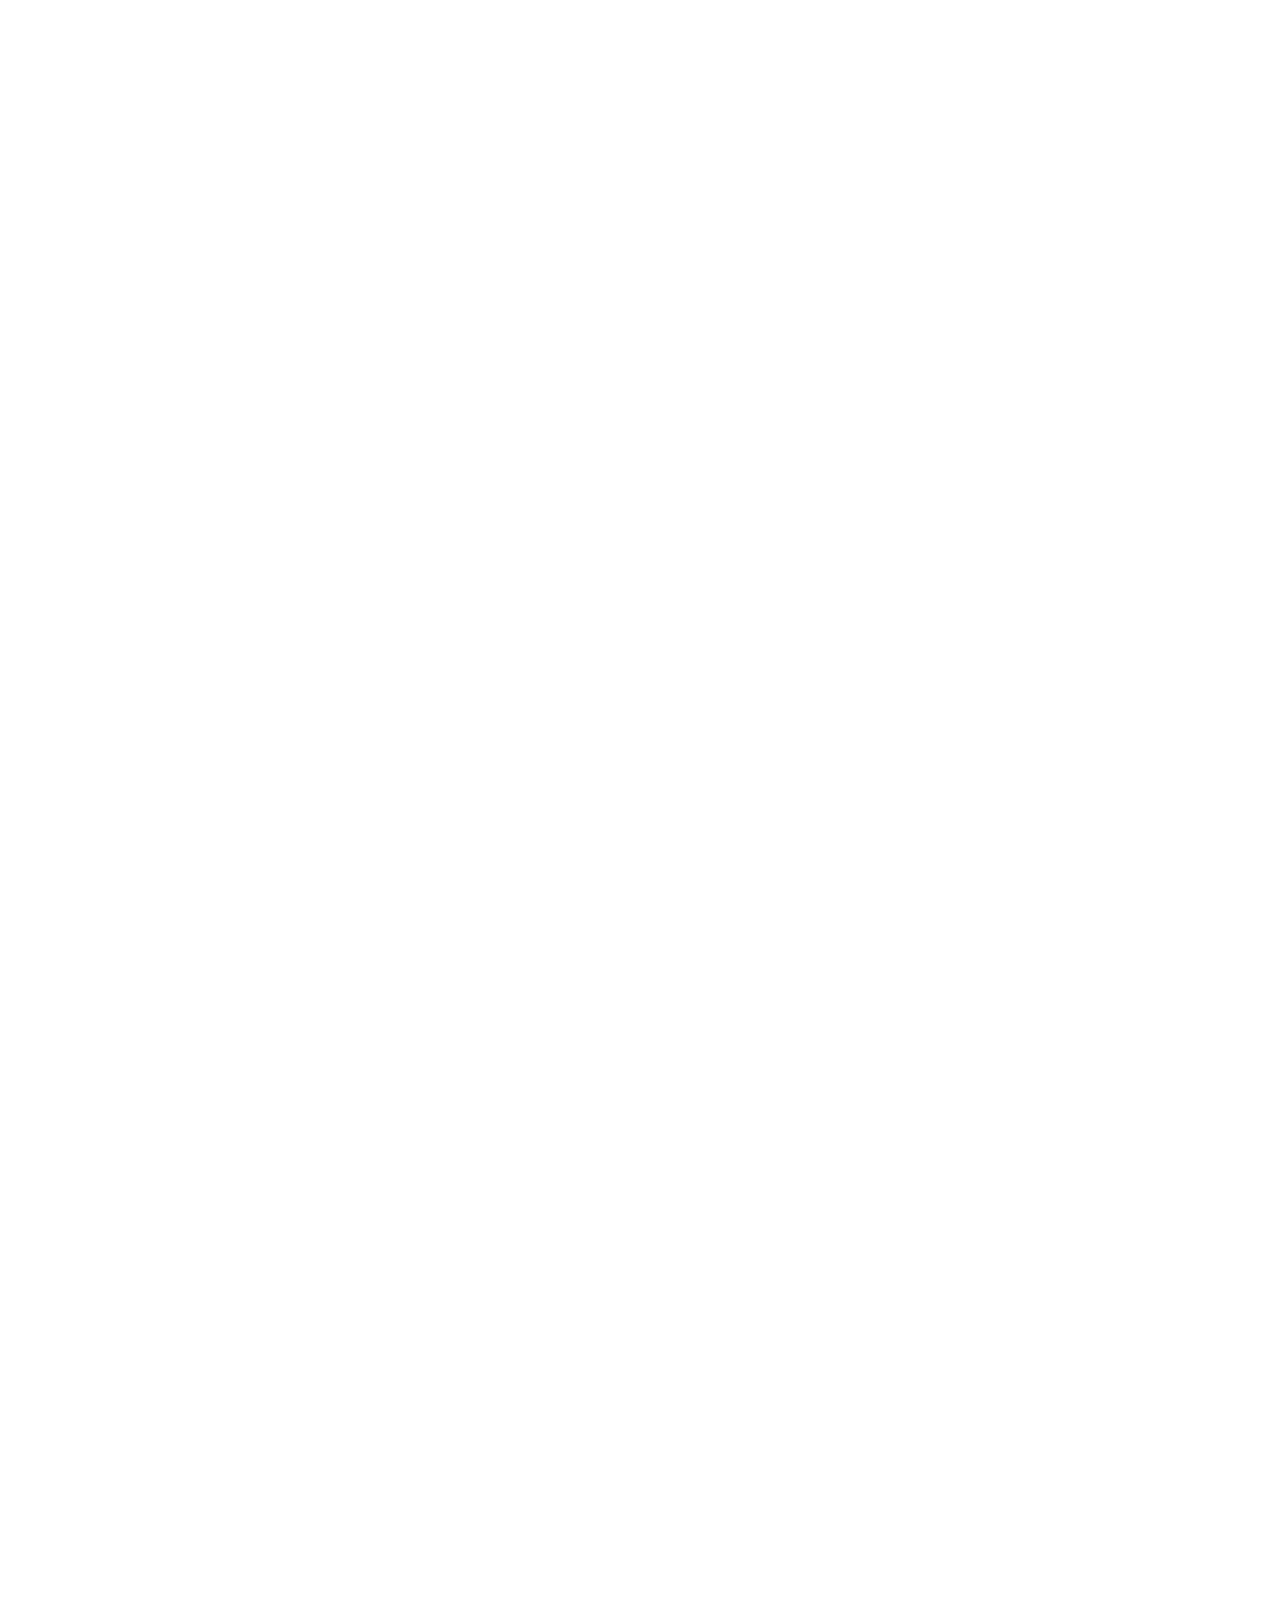
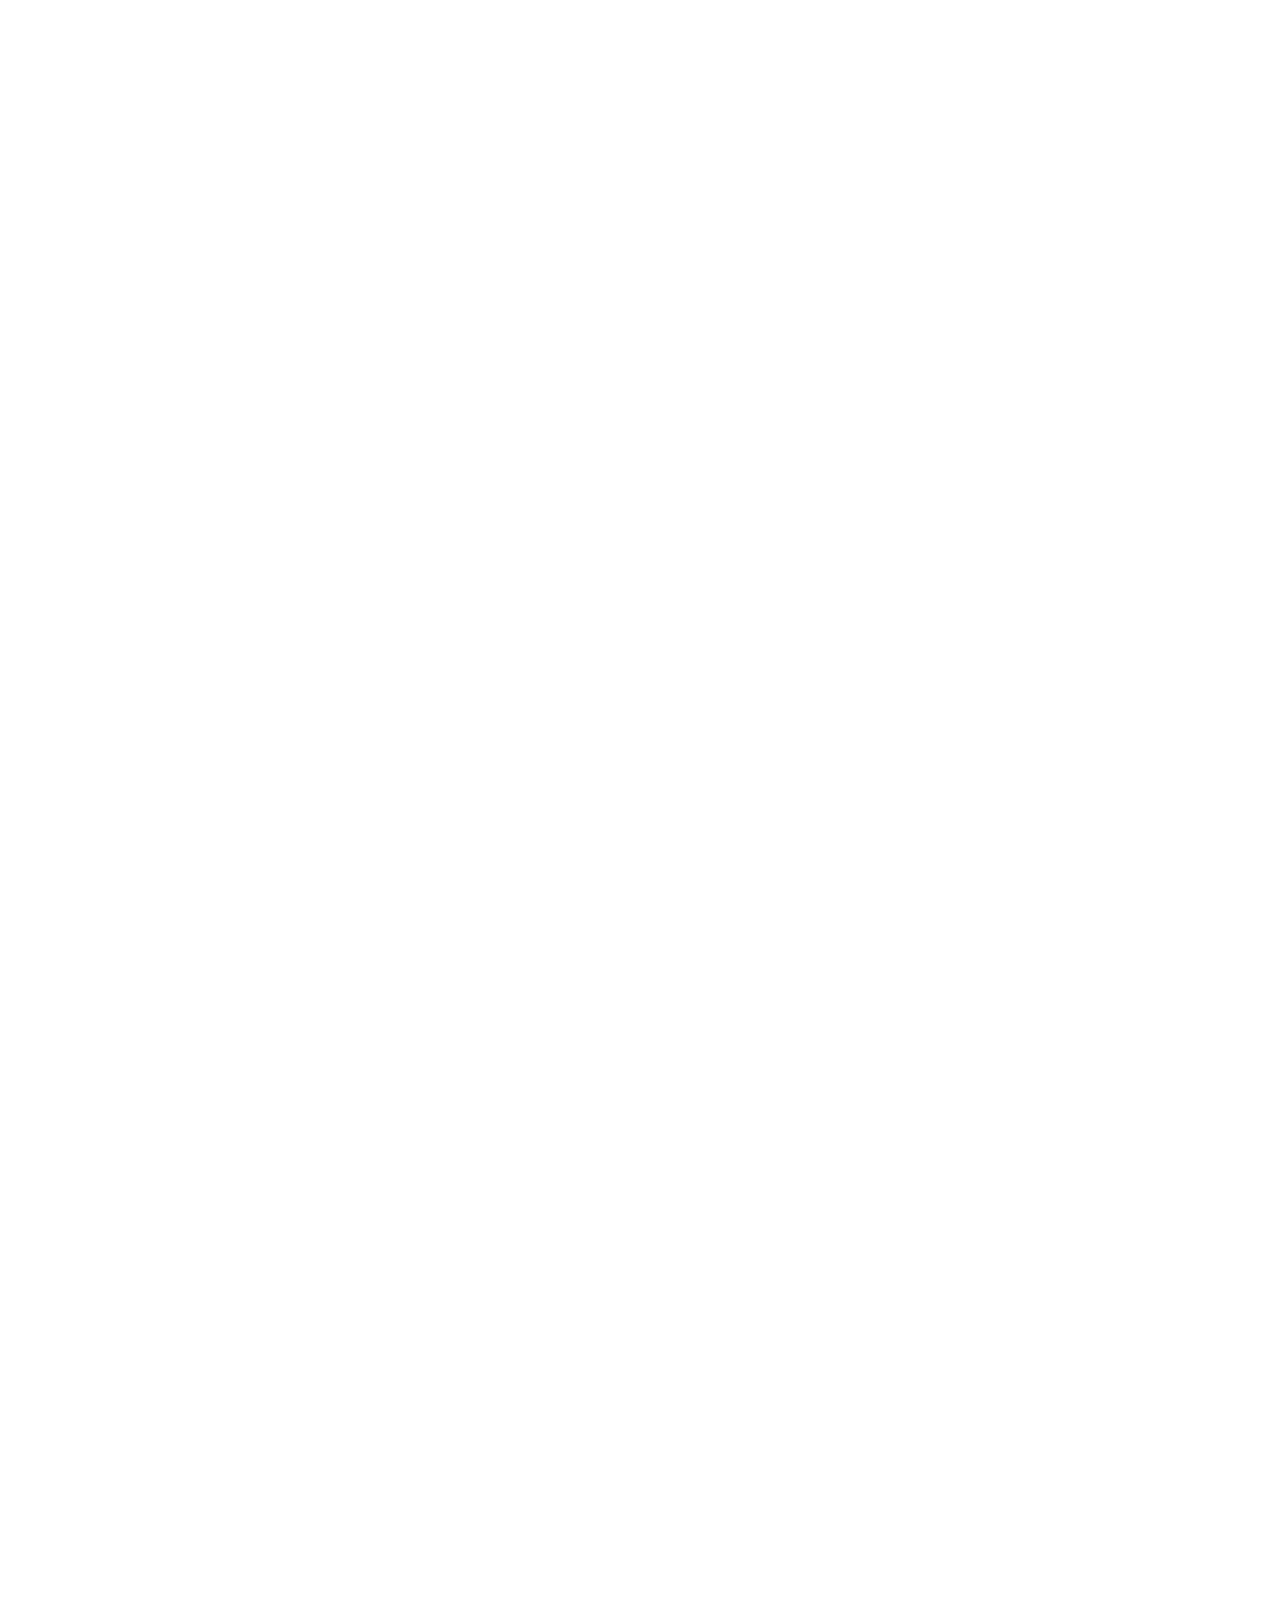
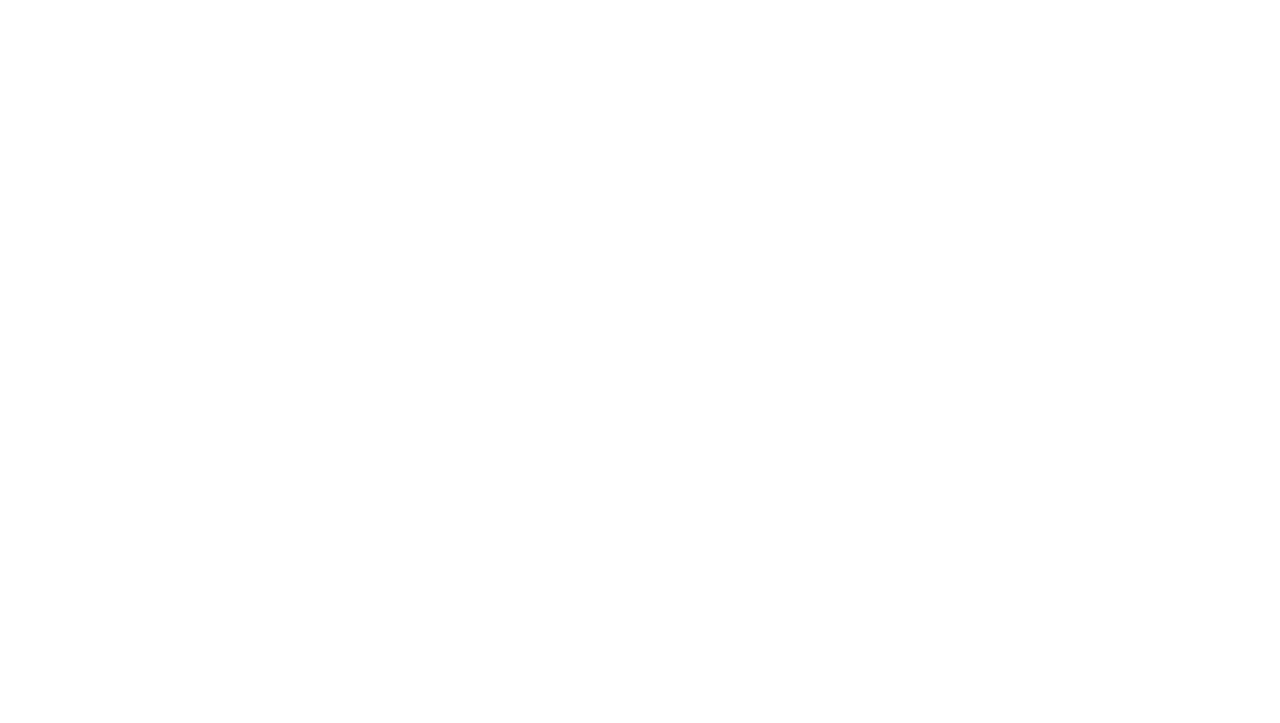
==== commit 0f0f7a30: "Leo club njemacka nova verzija" ====
--- a/index.html
+++ b/index.html
@@ -169,7 +169,7 @@
 					</div>
 					<div class="row clearfix bottommargin-sm">
 
-						<div class="col-md-6 toppadding70">
+						<div class="col-md-6 toppadding30">
 							<h3>Punkte für jeden Einkauf</h3>
 
 							<p class="leadsmall">Bei jedem Einkauf sammeln Sie Punkte. Für jeweils 3 € erhalten Sie 1 Punkt. Sie können Punkte gegen Rabatte auf das Gesamtkonto * nach folgender Formel eintauschen:</p>
@@ -192,16 +192,16 @@
 
 					<div class="row clearfix bottommargin-sm ">
 
-						<div class="col-md-6 ">
-							<img src="images/leoclub.png" alt="LeoClub cijen"/>
-						</div>
-
-						<div class="col-md-6 toppadding70">
+
+
+						<div class="col-md-6 toppadding30">
 							<h3>LeoClub Preise</h3>
 
 							<p class="leadsmall">Die Preise dieser Produkte sind niedriger als die regulären, sie gelten nur für LeoClub-Mitglieder und sind besonders in Filialen und im Polleo Sport-Webshop bekannt.</p>
 							<p class="leadsmall">Durch den Kauf von LeoClub-Artikeln sammeln Sie weiterhin Prämienpunkte! </p>
-
+							<div class="col-md-6 ">
+								<img src="images/leoclub.png" alt="LeoClub cijen"/>
+							</div>
 
 						</div>
 
@@ -213,7 +213,7 @@
 
 					<div class="row clearfix bottommargin-sm ">
 
-						<div class="col-md-6 toppadding70">
+						<div class="col-md-6 toppadding30">
 							<h3>Gutscheine</h3>
 
 							<p class="leadsmall">Gutscheine, die in Filialen oder Webshops verwendet werden können, stehen unseren Mitgliedern zur Verfügung.</p>
@@ -233,17 +233,17 @@
 
 					<div class="row clearfix bottommargin-sm ">
 
-						<div class="col-md-6 ">
-							<img src="images/nagradnibodovi.png" alt="Nagradni bodovi"/>
-						</div>
-
-						<div class="col-md-6 toppadding70">
+
+
+						<div class="col-md-6 toppadding30">
 							<h3>Belohnungspunkte</h3>
 
 							<p class="leadsmall">Sie erhalten außerdem zusätzliche Prämienpunkte für Einkäufe in bestimmten Kategorien, ausgewählten Marken und Produkten.</p>
 
 							<p class="leadsmall">Überprüfen Sie vor dem Einkauf, ob sich der Artikel in der LeoClub-Aktion befindet, und sparen Sie somit mehr!</p>
-
+							<div class="col-md-6 ">
+								<img src="images/nagradnibodovi.png" alt="Nagradni bodovi"/>
+							</div>
 
 
 						</div>
--- a/style.css
+++ b/style.css
@@ -8900,7 +8900,7 @@
 	display: block;
 	position: relative;
 	line-height: 21px;
-	padding: 0 0 0 24px;
+	padding: 0 30px 0 24px;
 	margin: 0;
 	font-size: 21px;
 	font-weight: 300;
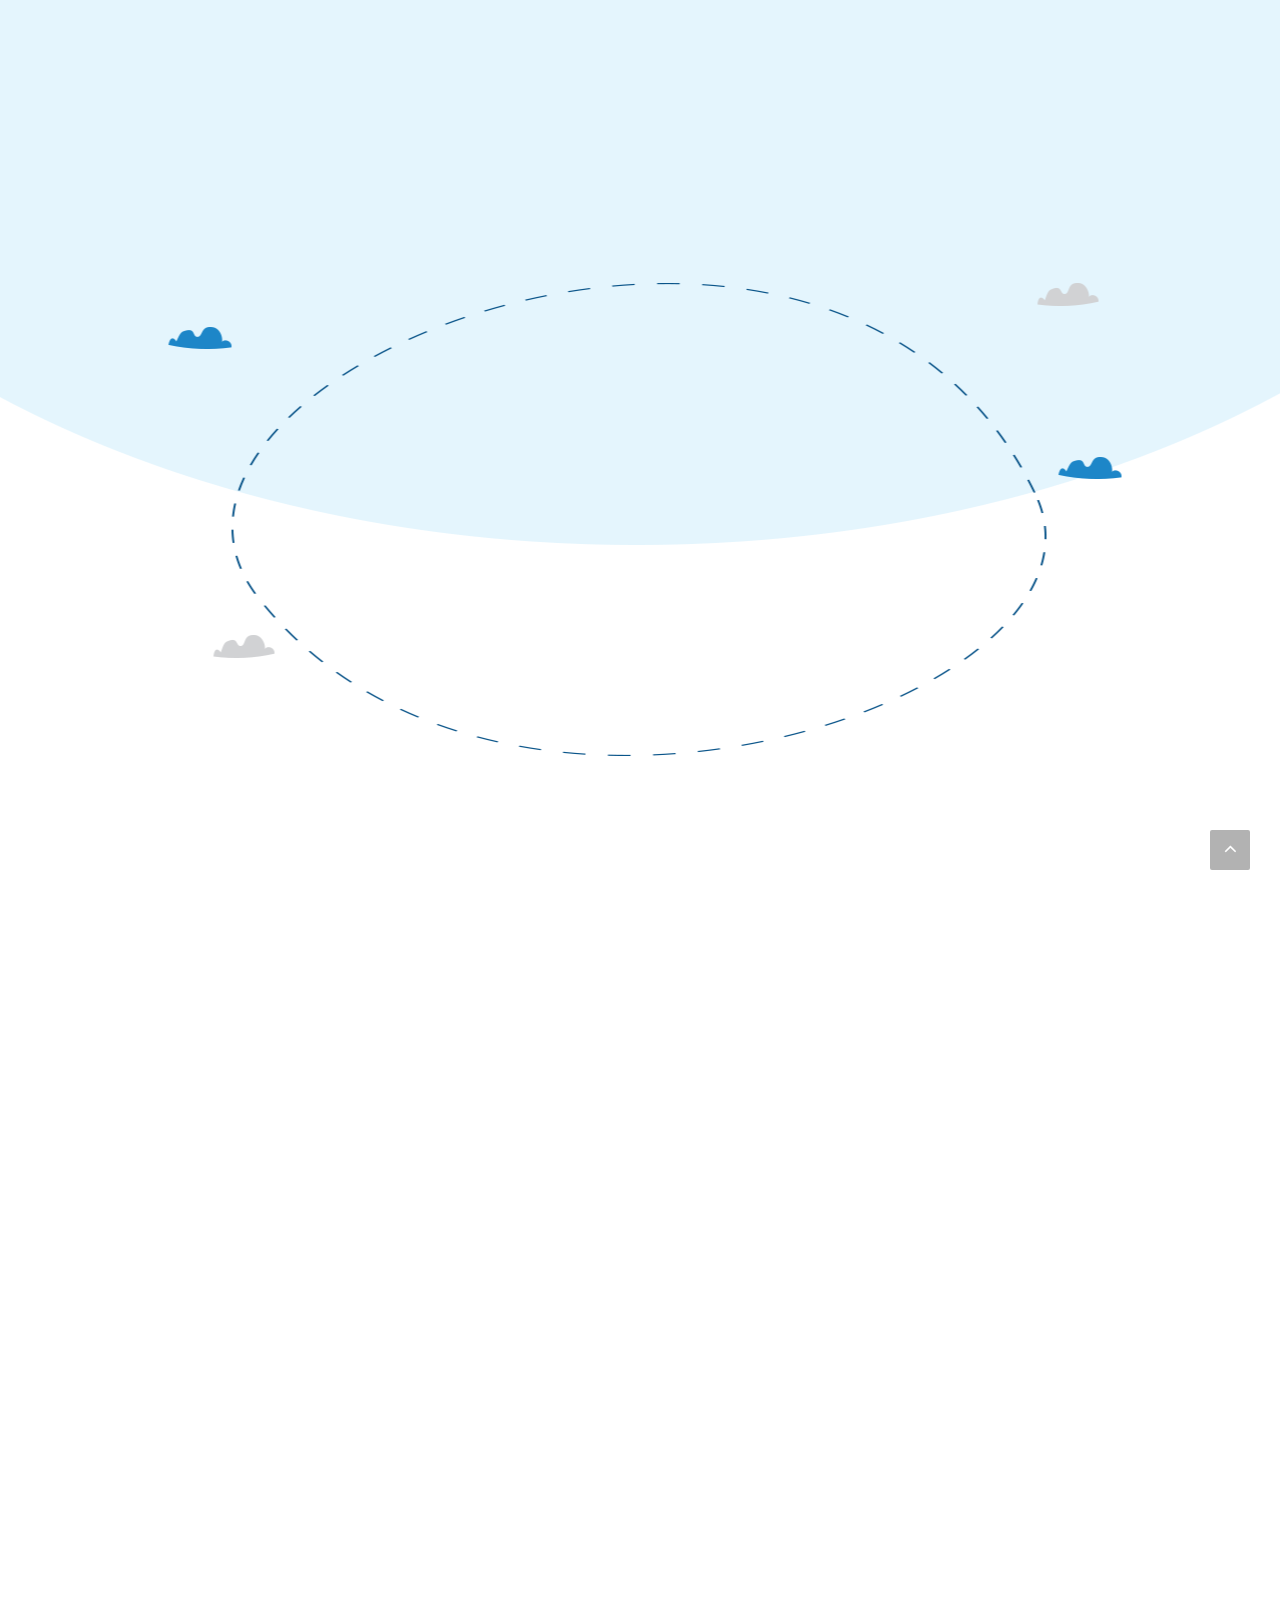
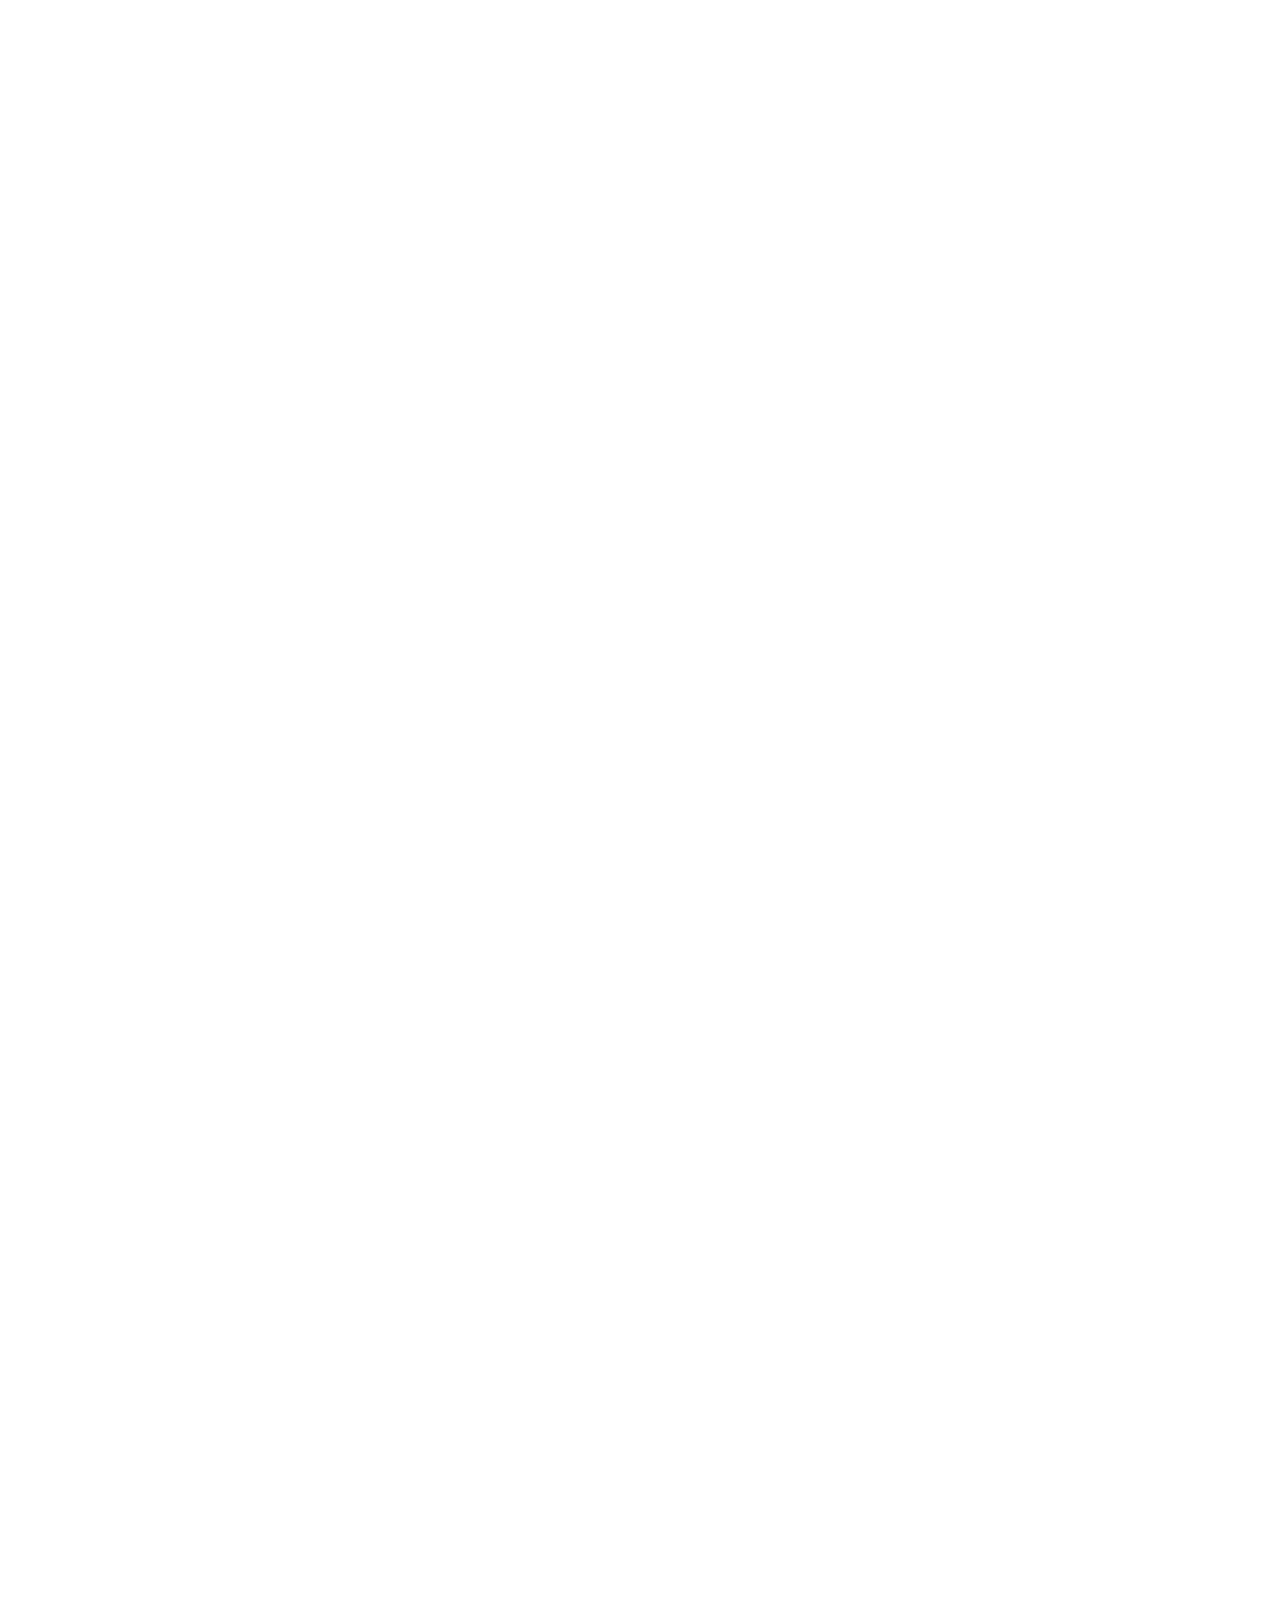
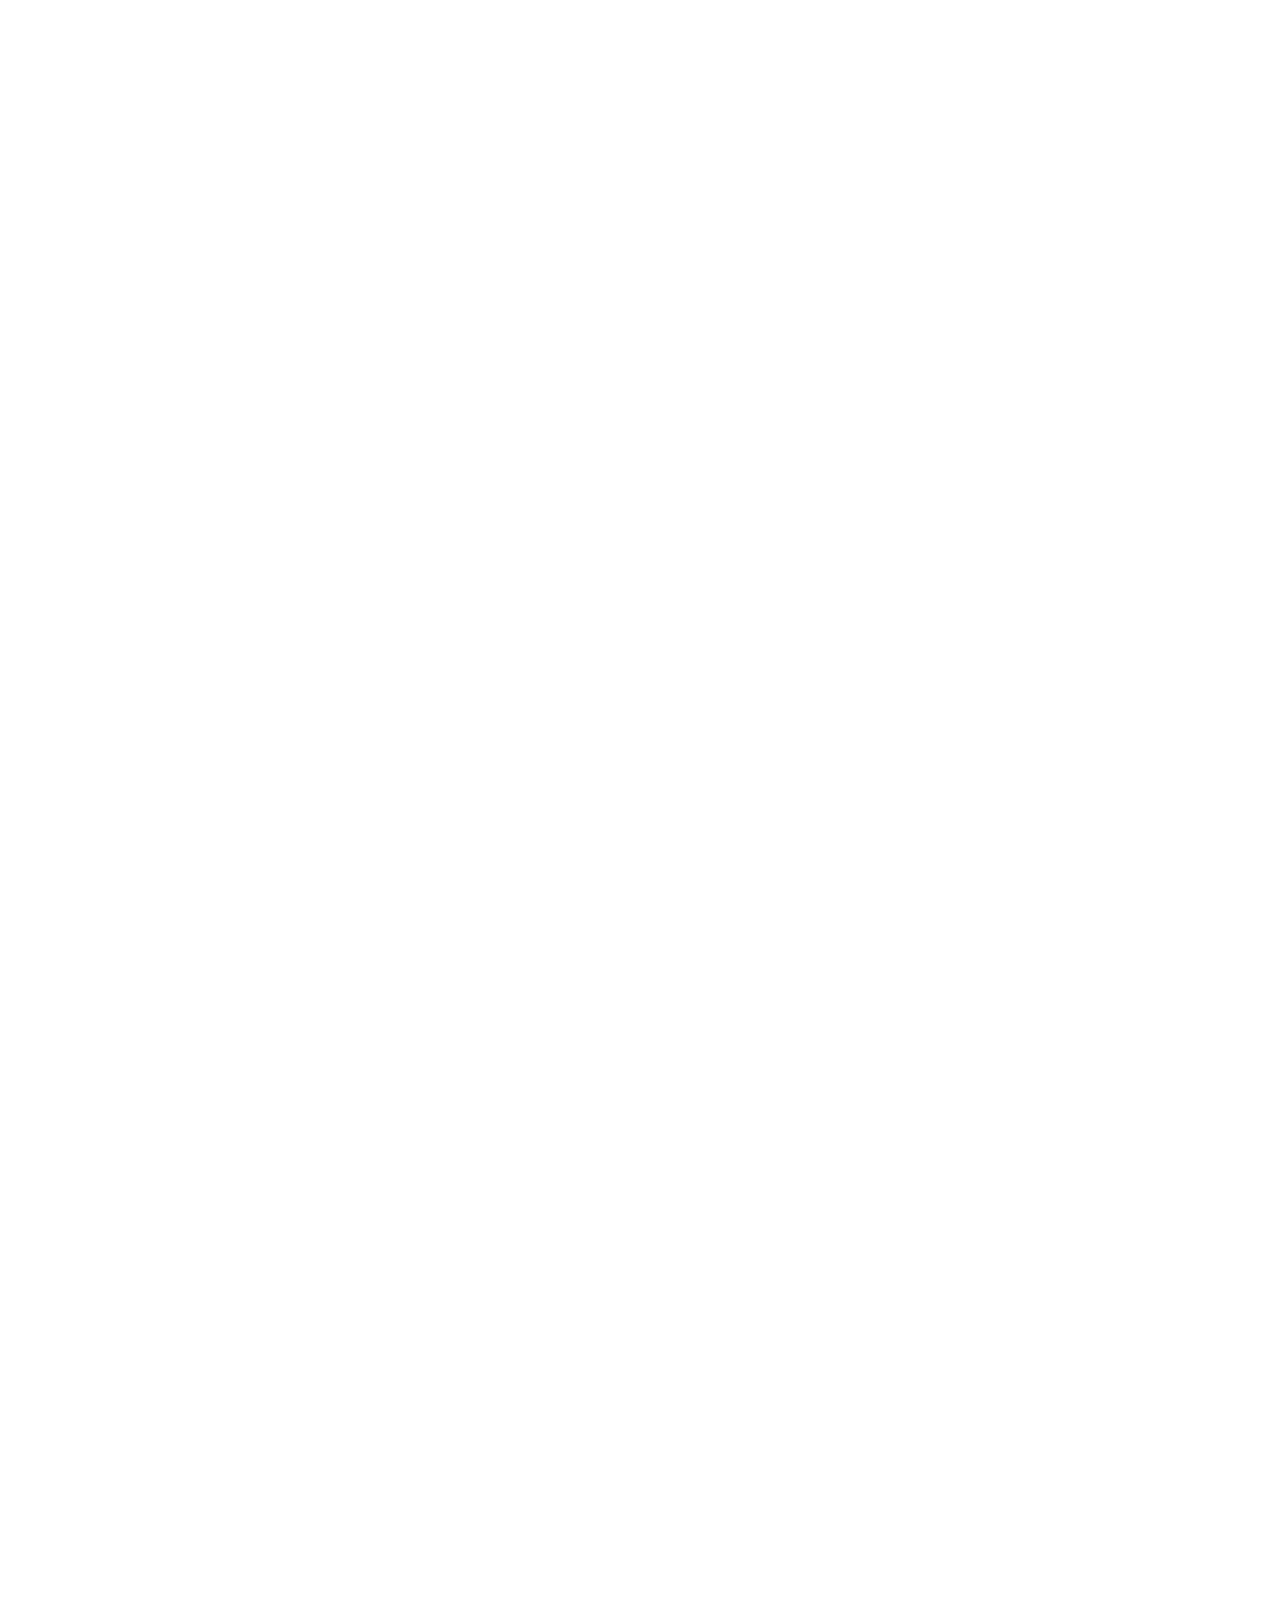
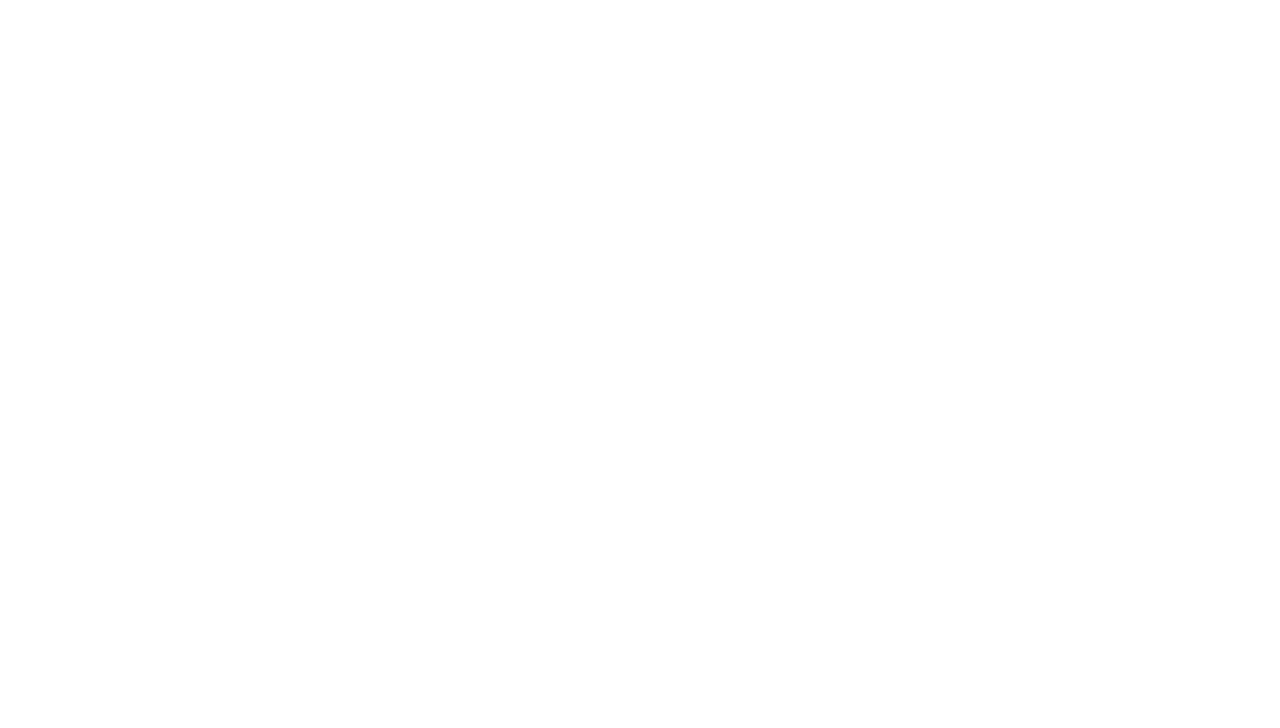
==== commit 029be7a0: "Promjene 17.3." ====
--- a/index.html
+++ b/index.html
@@ -169,7 +169,7 @@
 					</div>
 					<div class="row clearfix bottommargin-sm">
 
-						<div class="col-md-6 toppadding30">
+						<div class="col-md-6 toppadding30 mobile-site-padding">
 							<h3>Punkte für jeden Einkauf</h3>
 
 							<p class="leadsmall">Bei jedem Einkauf sammeln Sie Punkte. Für jeweils 3 € erhalten Sie 1 Punkt. Sie können Punkte gegen Rabatte auf das Gesamtkonto * nach folgender Formel eintauschen:</p>
@@ -182,9 +182,12 @@
 
 						</div>
 
-						<div class="col-md-6 ">
+						<div class="col-md-6 mobile-site toppadding30 mobile-site-padding ">
 							<img src="images/bodovi.png" alt="Bodovi za svaku kupnju"/>
 						</div>
+						<div class="col-md-6 dekstop-site toppadding50 mobile-site-padding ">
+							<img src="images/bodovi.png" alt="Bodovi za svaku kupnju"/>
+						</div>
 
 					</div>
 
@@ -192,17 +195,20 @@
 
 					<div class="row clearfix bottommargin-sm ">
 
-
-
-						<div class="col-md-6 toppadding30">
+						<div class="mobile-site col-md-6 ">
+							<img  src="images/leoclub.png" alt="LeoClub cijen"/>
+						</div>
+
+						<div class="col-md-6 toppadding70">
 							<h3>LeoClub Preise</h3>
 
 							<p class="leadsmall">Die Preise dieser Produkte sind niedriger als die regulären, sie gelten nur für LeoClub-Mitglieder und sind besonders in Filialen und im Polleo Sport-Webshop bekannt.</p>
 							<p class="leadsmall">Durch den Kauf von LeoClub-Artikeln sammeln Sie weiterhin Prämienpunkte! </p>
-							<div class="col-md-6 ">
-								<img src="images/leoclub.png" alt="LeoClub cijen"/>
-							</div>
-
+
+
+						</div>
+						<div class="dekstop-site col-md-6 toppadding50">
+							<img src="images/leoclub.png" alt="LeoClub cijen"/>
 						</div>
 
 
@@ -213,7 +219,7 @@
 
 					<div class="row clearfix bottommargin-sm ">
 
-						<div class="col-md-6 toppadding30">
+						<div class="col-md-6 dekstop-site toppadding30">
 							<h3>Gutscheine</h3>
 
 							<p class="leadsmall">Gutscheine, die in Filialen oder Webshops verwendet werden können, stehen unseren Mitgliedern zur Verfügung.</p>
@@ -221,10 +227,21 @@
 
 
 						</div>
-
-						<div class="col-md-6 ">
+						<div class="col-md-6 mobile-site toppadding70">
+							<h3>Gutscheine</h3>
+
+							<p class="leadsmall">Gutscheine, die in Filialen oder Webshops verwendet werden können, stehen unseren Mitgliedern zur Verfügung.</p>
+							<p class="leadsmall">Gutscheine sind über die LeoClub-App für Mobilgeräte oder über Einzelhandelskonten in den Polleo Sport-Verkaufsstellen erhältlich.   </p>
+
+
+						</div>
+
+						<div class="col-md-6 mobile-site  ">
 							<img src="images/vauceri.png" alt="Kuponi"/>
 						</div>
+						<div class="col-md-6 dekstop-site toppadding50  ">
+							<img src="images/vauceri.png" alt="Kuponi"/>
+						</div>
 
 					</div>
 
@@ -234,20 +251,22 @@
 					<div class="row clearfix bottommargin-sm ">
 
 
-
-						<div class="col-md-6 toppadding30">
+						<div class=" col-md-6  ">
+							<img class="mobile-site" src="images/nagradnibodovi.png" alt="Nagradni bodovi"/>
+						</div>
+
+						<div class="col-md-6 toppadding70">
 							<h3>Belohnungspunkte</h3>
 
 							<p class="leadsmall">Sie erhalten außerdem zusätzliche Prämienpunkte für Einkäufe in bestimmten Kategorien, ausgewählten Marken und Produkten.</p>
 
 							<p class="leadsmall">Überprüfen Sie vor dem Einkauf, ob sich der Artikel in der LeoClub-Aktion befindet, und sparen Sie somit mehr!</p>
-							<div class="col-md-6 ">
-								<img src="images/nagradnibodovi.png" alt="Nagradni bodovi"/>
-							</div>
-
-
-						</div>
-
+
+						</div>
+
+						<div class="col-md-6 dekstop-site  toppadding20 ">
+							<img  src="images/nagradnibodovi.png" alt="Nagradni bodovi"/>
+						</div>
 
 
 					</div>
--- a/style.css
+++ b/style.css
@@ -20,10 +20,12 @@
 
 @media (min-width: 576px) {
 	.container { max-width: 540px; }
+
 }
 
 @media (min-width: 768px) {
 	.container { max-width: 750px; }
+
 }
 
 @media (min-width: 992px) {
@@ -33,7 +35,22 @@
 @media (min-width: 1200px) {
 	.container { max-width: 1170px; }
 }
-
+@media  (max-width:768px) {
+	.mobile-site {
+		display: none;
+
+	}
+}
+@media  (min-width:768px) {
+	.dekstop-site {
+		display: none;
+	}
+
+	.mobile-site-padding{
+		padding-top: 30px;
+	}
+
+}
 
 body,
 .dropdown-menu { font-size: 0.875rem; }
@@ -87,13 +104,14 @@
 
 }
 
+
+
 body {
 	line-height: 1.5;
 	color: #555;
 	font-family:'Proxima Nova Regular';
 	background: url(images/top_bck.png) no-repeat top center ;
 
-
 }
 
 a {
@@ -105,7 +123,9 @@
 
 a img { border: none; }
 
-img { max-width: 100%; }
+img { max-width: 100%;
+
+}
 
 iframe { border: 10px #fff solid;
 	border-radius: 5px;
@@ -178,12 +198,12 @@
 	max-width: 800px;
 	margin: 1.75rem auto;
 	max-height: calc(100vh - 210px);
-	overflow-y: auto;
+	overflow:auto !important;
 }
 
 
 .modal-dialog ul, .blankd ul {
-margin-left:25px
+	margin-left:25px
 }
 
 .modal-dialog h3, .blankd h3 {
@@ -222,7 +242,7 @@
 
 .ohidden {
 	position: relative;
-	overflow: hidden !important;
+	overflow: auto !important;
 }
 
 #wrapper {
@@ -2816,6 +2836,9 @@
 	z-index: 298;
 	pointer-events: auto;
 }
+#myProgram {
+	overflow-y:auto;
+}
 
 body.side-panel-open:not(.device-xs):not(.device-sm):not(.device-md) .body-overlay:hover { cursor: url('images/icons/close.png') 15 15, default; }
 
@@ -3520,7 +3543,7 @@
 
 #content {
 	position: relative;
-	overflow: hidden;
+
 	/*! background-color: #FFF; */
 }
 
@@ -7785,6 +7808,8 @@
 
 /* Feature Box - Right
 -----------------------------------------------------------------*/
+
+
 
 .feature-box.fbox-right {
 	padding: 0 80px 0 0;
@@ -8900,7 +8925,7 @@
 	display: block;
 	position: relative;
 	line-height: 21px;
-	padding: 0 30px 0 24px;
+	padding: 0 30px 0 25px;
 	margin: 0;
 	font-size: 21px;
 	font-weight: 300;
@@ -8911,10 +8936,10 @@
 .toggle .togglet i {
 	position: absolute;
 	top: 0;
-	right: 10px;
-	width: 24px;
+	right: 1px;
+	width: 30px;
 	text-align: center;
-	font-size: 40px;
+	font-size: 39px;
 	line-height: 24px;
 	color: #00a4e4;
 }
@@ -8935,7 +8960,7 @@
 .toggle .togglec {
 	display: block;
 	position: relative;
-	padding: 10px 0 0 24px;
+	padding: 15px 0 0 30px;
 	font-size:18px;
 	color: #5e6770;
 }
@@ -11696,7 +11721,7 @@
 
 
 #gotoTop {
-	display: none;
+	display: block !important;
 	z-index: 299;
 	position: fixed;
 	width: 40px;
@@ -12030,7 +12055,7 @@
 
 
 /* ----------------------------------------------------------------
-	Footer
+
 -----------------------------------------------------------------*/
 
 
